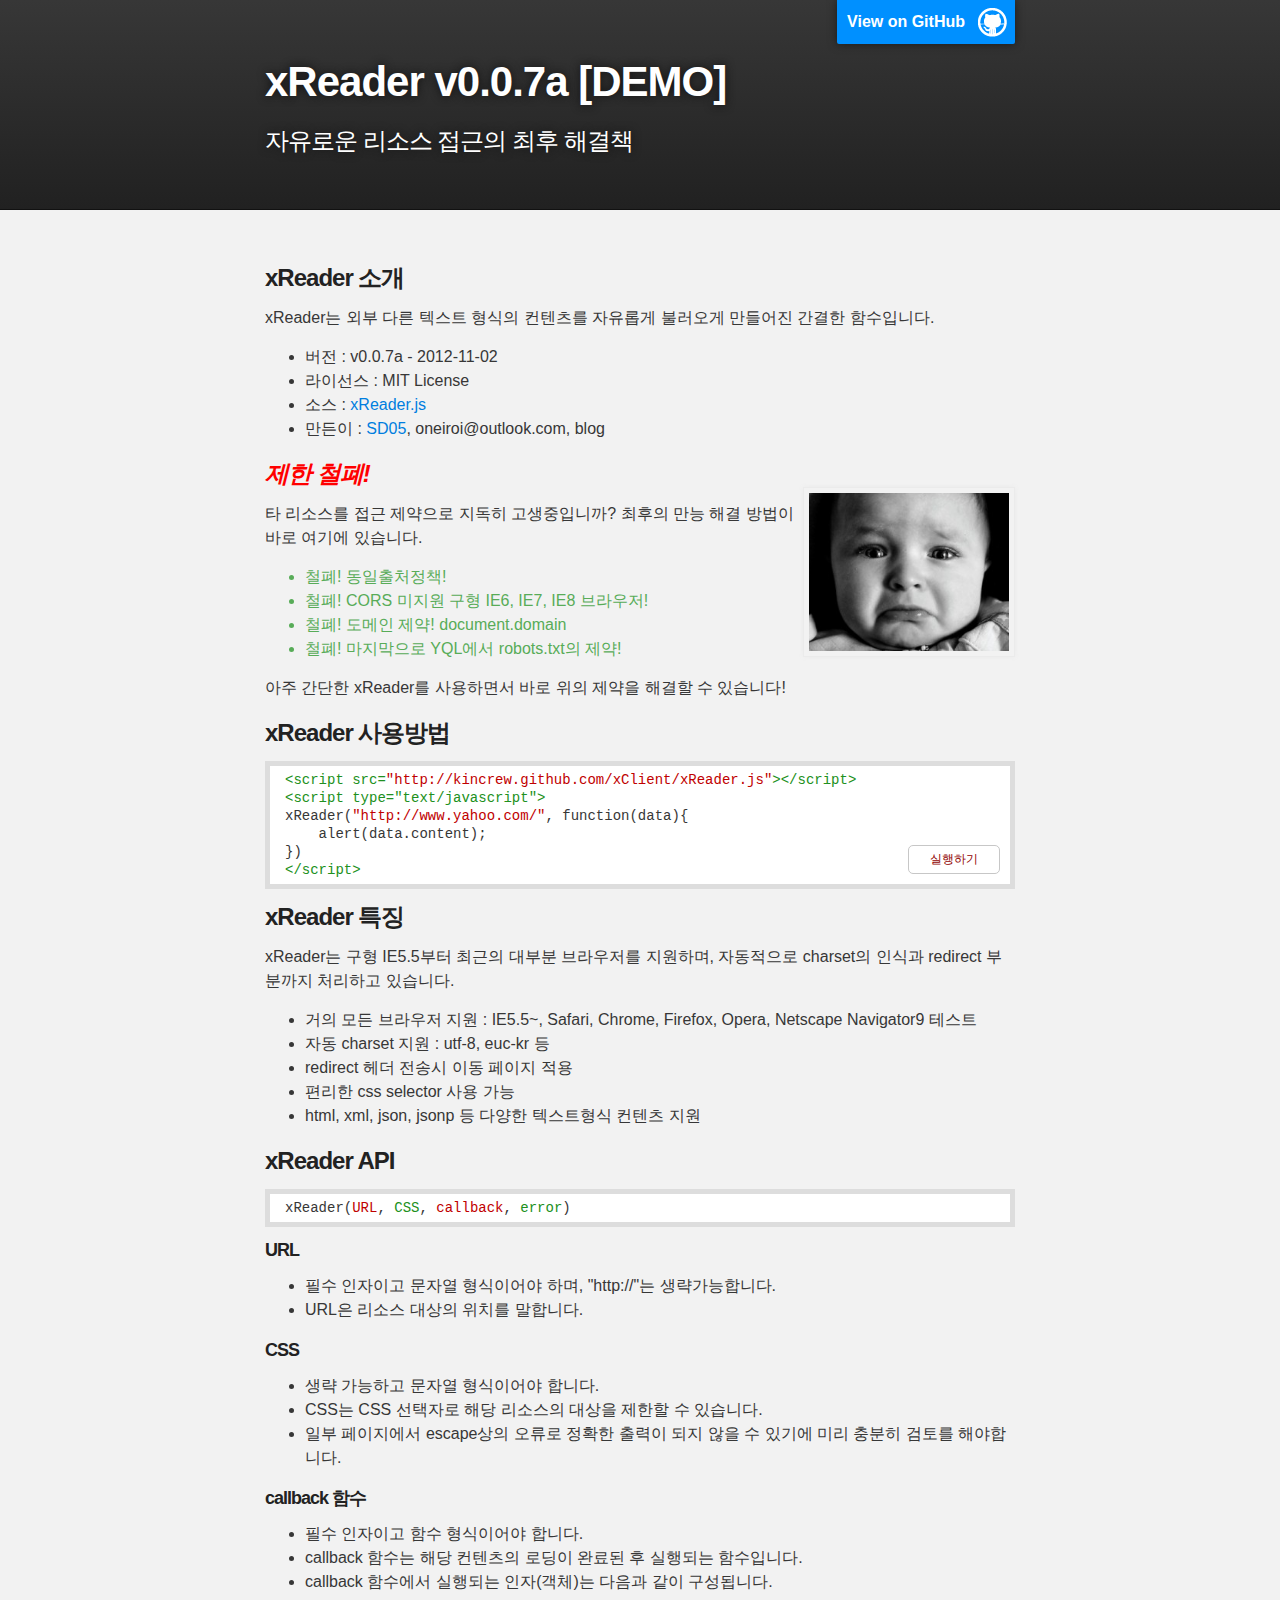
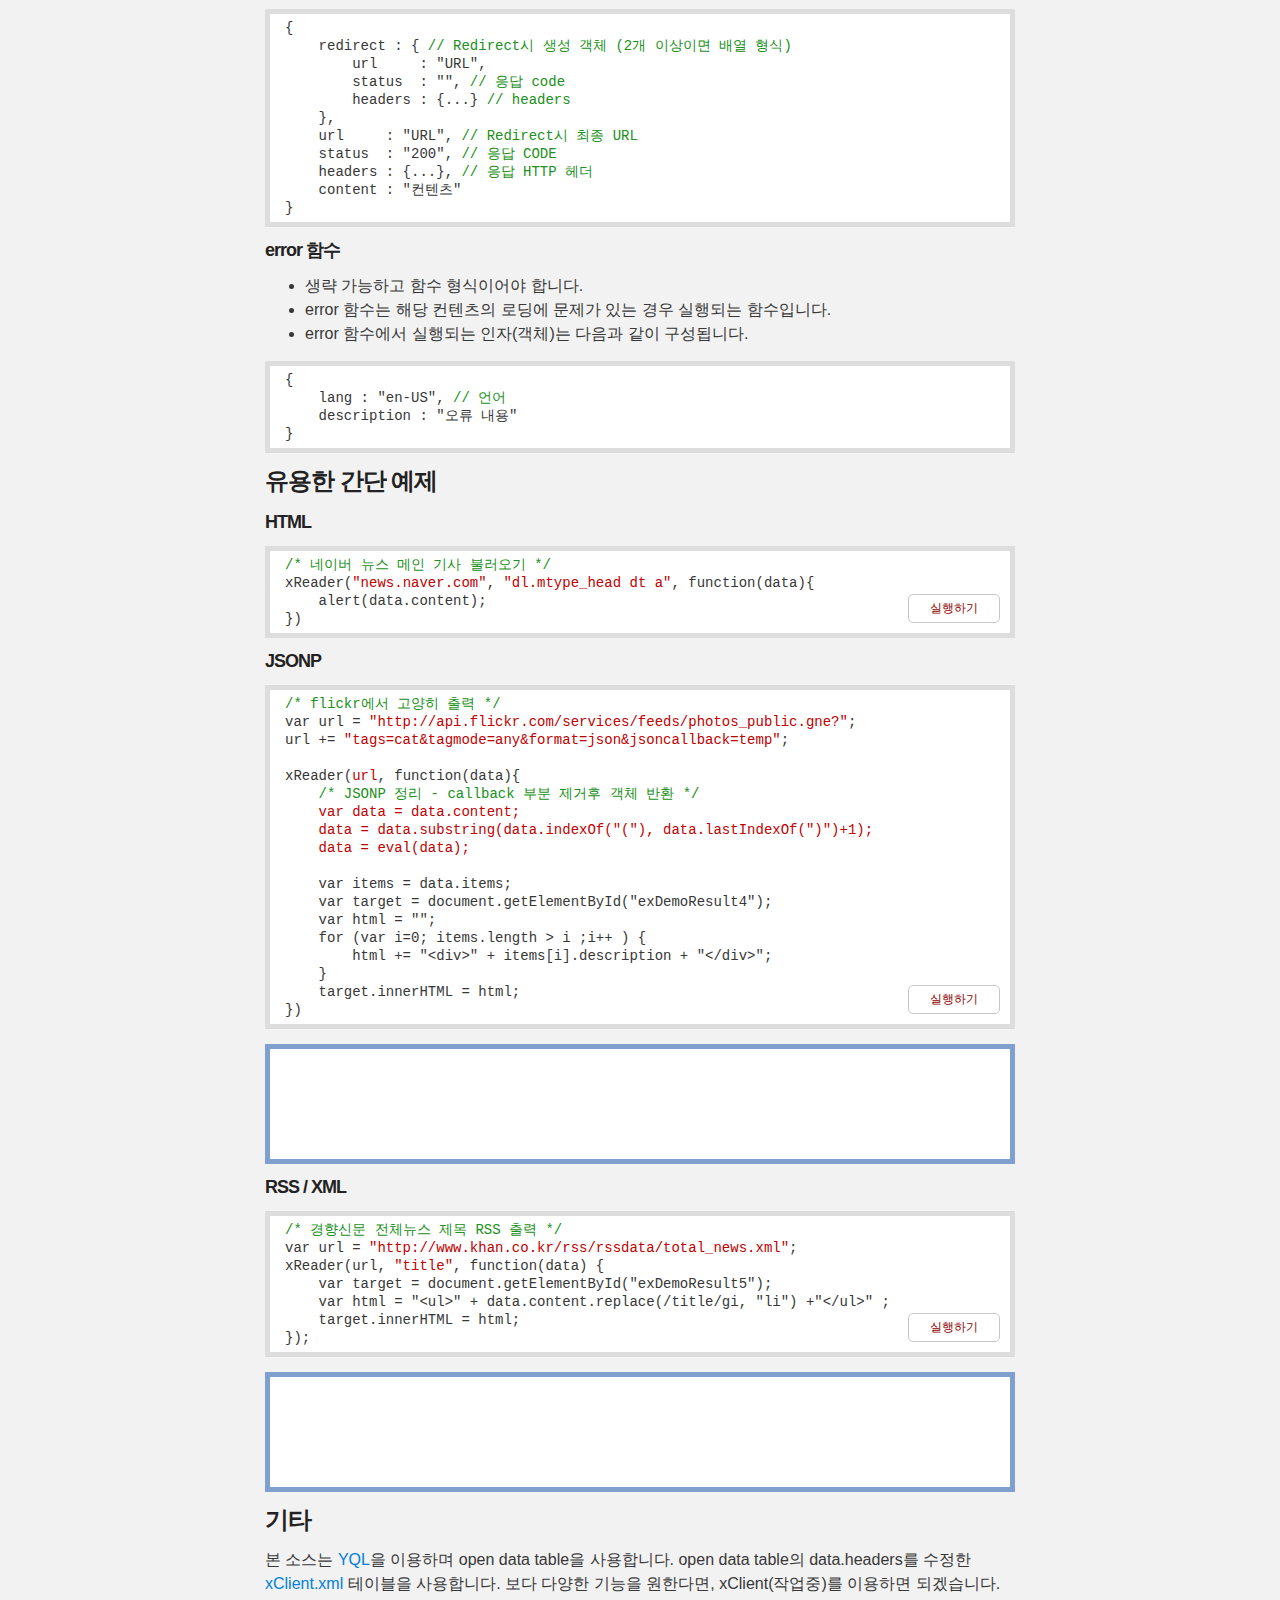
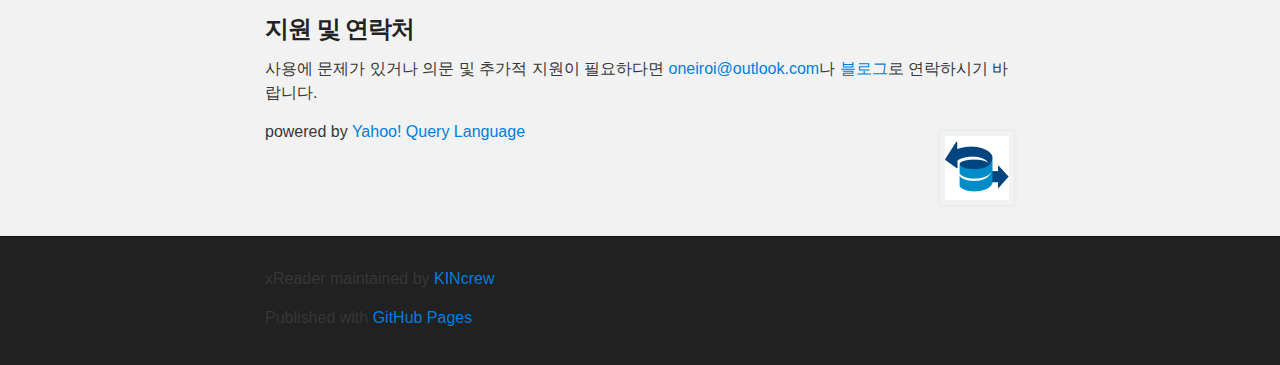
==== xReader.kor.html @ d6ec9f73 "xReader fix!" ====
<!DOCTYPE html>
<html>

  <head>
    <meta charset='utf-8' />
    <meta http-equiv="X-UA-Compatible" content="chrome=1" />
    <meta name="description" content="xReader KOREAN : javascript client engine with YQL" />
    <link rel="stylesheet" type="text/css" media="screen" href="stylesheets/style.ko.xreader.css">
	<script src="http://ajax.aspnetcdn.com/ajax/jQuery/jquery-1.8.2.min.js" type="text/javascript"></script>
	<script src="xReader.js" type="text/javascript"></script>
	<script src="javascripts/xReader.demo.js" type="text/javascript"></script>
    <title>Xclient</title>
  </head>

  <body>

    <!-- HEADER -->
    <div id="header_wrap" class="outer">
        <div class="inner">
          <a id="forkme_banner" href="https://github.com/kincrew/xClient">View on GitHub</a>

          <h1 id="project_title">xReader v0.0.7a [DEMO]</h1>
          <h2 id="project_tagline">자유로운 리소스 접근의 최후 해결책</h2>
        </div>
    </div>

    <!-- MAIN CONTENT -->
    <div id="main_content_wrap" class="outer">
      <div id="main_content" class="inner">
		<h3>xReader 소개</h3>
		<p>xReader는 외부 다른 텍스트 형식의 컨텐츠를 자유롭게 불러오게 만들어진 간결한 함수입니다. </p>
		<ul>
			<li>버전 : v0.0.7a - 2012-11-02</li>
			<li>라이선스 : MIT License</li>
			<li>소스 : <a href="xReader.js" target="_blank">xReader.js</a></li>
			<li>만든이 : <a href="bootleg.egloos.com" target="_blank">SD05</a>, oneiroi@outlook.com, blog</li>
		</ul>
		<h3 style="font-style:italic;color:#FF0000">제한 철폐!</h3>
		<p><img src="images/baby.jpg" style="float:right;width:200px;margin-top:-15px;"/>
			타 리소스를 접근 제약으로 지독히 고생중입니까? 최후의 만능 해결 방법이 바로 여기에 있습니다.
		</p>
		<ul class="strike">
			<li>철폐! 동일출처정책!</li>
			<li>철폐! CORS 미지원 구형 IE6, IE7, IE8 브라우저!</li>
			<li>철폐! 도메인 제약! document.domain</li>
			<li>철폐! 마지막으로 YQL에서 robots.txt의 제약!</li>
		</ul>
		<p> 아주 간단한 xReader를 사용하면서 바로 위의 제약을 해결할 수 있습니다!</p>

		<h3>xReader 사용방법</h3>

		<div class="exCode">
			<span class="gr">&lt;script src=<span class="rd">"http://kincrew.github.com/xClient/xReader.js"</span>>&lt;/script></span> <br/>
			<span class="gr">&lt;script type="text/javascript"></span> <br/>
			xReader(<span class="rd">"http://www.yahoo.com/"</span>, function(data){ <br/>
			&nbsp; &nbsp; alert(data.content); <br/>
			})<br/>
			<div id="exDemo1" class="exButton">실행하기</div>
			<span class="gr">&lt;/script></span>
		</div>

		<h3>xReader 특징</h3>
		<p>xReader는 구형 IE5.5부터 최근의 대부분 브라우저를 지원하며, 자동적으로 charset의 인식과 redirect 부분까지 처리하고 있습니다.</p>
		<ul>
			<li>거의 모든 브라우저 지원 : IE5.5~, Safari, Chrome, Firefox, Opera, Netscape Navigator9 테스트</li>
			<li>자동 charset 지원 : utf-8, euc-kr 등</li>
			<li>redirect 헤더 전송시 이동 페이지 적용</li>
			<li>편리한 css selector 사용 가능 </li>
			<li>html, xml, json, jsonp 등 다양한 텍스트형식 컨텐츠 지원</li>
		</ul>

		<h3>xReader API</h3>

		<div class="exCode">
			xReader(<span class="rd">URL</span>, <span class="gr">CSS</span>, <span class="rd">callback</span>, <span class="gr">error</span>)<br/>
		</div>
		<h5> URL </h5>
		<ul>
			<li>필수 인자이고 문자열 형식이어야 하며, "http://"는 생략가능합니다. </li>
			<li>URL은 리소스 대상의 위치를 말합니다. </li>
		</ul>
		<h5> CSS </h5>
		<ul>
			<li>생략 가능하고 문자열 형식이어야 합니다.</li>
			<li>CSS는 CSS 선택자로 해당 리소스의 대상을 제한할 수 있습니다.</li>
			<li>일부 페이지에서 escape상의 오류로 정확한 출력이 되지 않을 수 있기에 미리 충분히 검토를 해야합니다. </li>
		</ul>
		<h5> callback 함수</h5>
		<ul>
			<li>필수 인자이고 함수 형식이어야 합니다. </li>
			<li>callback 함수는 해당 컨텐츠의 로딩이 완료된 후 실행되는 함수입니다.</li>
			<li>callback 함수에서 실행되는 인자(객체)는 다음과 같이 구성됩니다.</li>
		</ul>			
		<div style="margin-top:8px;padding:5px 15px;background:#fff;border:5px solid #ddd; font: 14px/18px 'courier new', monospace">
			{<br/>
			&nbsp; &nbsp; redirect : {	<span class="gr">// Redirect시 생성 객체 (2개 이상이면 배열 형식)</span><br/>
			&nbsp; &nbsp; &nbsp; &nbsp; url &nbsp;  &nbsp; : "URL", <br/>
			&nbsp; &nbsp; &nbsp; &nbsp; status &nbsp;: "", <span class="gr">// 응답 code</span><br/>
			&nbsp; &nbsp; &nbsp; &nbsp; headers : {...} <span class="gr">// headers</span><br/>
			&nbsp; &nbsp; },<br/>
			&nbsp; &nbsp; url &nbsp;  &nbsp; : "URL", <span class="gr">// Redirect시 최종 URL</span> <br/>
			&nbsp; &nbsp; status &nbsp;: "200", <span class="gr">// 응답 CODE</span> <br/>
			&nbsp; &nbsp; headers : {...}, <span class="gr">// 응답 HTTP 헤더</span><br/>
			&nbsp; &nbsp; content : "컨텐츠" <br/>
			}<br/>
		</div>
		<h5> error 함수</h5>
		<ul>
			<li>생략 가능하고 함수 형식이어야 합니다. </li>
			<li>error 함수는 해당 컨텐츠의 로딩에 문제가 있는 경우 실행되는 함수입니다.</li>
			<li>error 함수에서 실행되는 인자(객체)는 다음과 같이 구성됩니다.</li>
		</ul>			
		<div style="margin-top:8px;padding:5px 15px;background:#fff;border:5px solid #ddd; font: 14px/18px 'courier new', monospace">
			{<br/>
			&nbsp; &nbsp; lang : "en-US", <span class="gr">// 언어</span> <br/>
			&nbsp; &nbsp; description : "오류 내용" <br/>
			}<br/>
		</div>

		<h3>유용한 간단 예제</h3>

		<h5>HTML</h5>
		<div class="exCode">
			<span class="gr">/* 네이버 뉴스 메인 기사 불러오기 */</span><br/>
			xReader(<span class="rd">"news.naver.com"</span>, <span class="rd">"dl.mtype_head dt a"</span>, function(data){ <br/>
			&nbsp; &nbsp; alert(data.content); <br/>
			})
			<div id="exDemo2" class="exButton">실행하기</div>
		</div>
		<!--
		<h5>JSON</h5>
		<div class="exCode">
			xReader(<span class="rd">"kincrew.github.com/xClient/scripts/jsonTest.json"</span>, function(data){ <br/>
			&nbsp; &nbsp; alert(data.content); <br/>
			})
			<div id="exDemo3" class="exButton">실행하기</div>
		</div>
		-->
		<h5>JSONP</h5>
		<div class="exCode">
			<span class="gr">/* flickr에서 고양히 출력 */</span><br/>
			var url = <span class="rd">"http://api.flickr.com/services/feeds/photos_public.gne?"</span>; <br/>
			url += <span class="rd">"tags=cat&tagmode=any&format=json&jsoncallback=temp"</span>; <br/><br/>
			xReader(<span class="rd">url</span>, function(data){ <br/>
			&nbsp; &nbsp; <span class="gr">/* JSONP 정리 - callback 부분 제거후 객체 반환 */</span><br/>
			&nbsp; &nbsp; <span class="rd">var data = data.content;<br/>
			&nbsp; &nbsp; data = data.substring(data.indexOf("("), data.lastIndexOf(")")+1); <br/>
			&nbsp; &nbsp; data = eval(data); </span><br/><br/>
			&nbsp; &nbsp; var items = data.items; <br/>
			&nbsp; &nbsp; var target = document.getElementById("exDemoResult4"); <br/>
			&nbsp; &nbsp; var html = ""; <br/>
			&nbsp; &nbsp; for (var i=0; items.length > i ;i++ ) { <br/>
			&nbsp; &nbsp; &nbsp; &nbsp; html += "&lt;div>" + items[i].description + "&lt;/div>"; <br/>
			&nbsp; &nbsp; } <br/>
			&nbsp; &nbsp; target.innerHTML = html; <br/>
			})
			<div id="exDemo4" class="exButton">실행하기</div>
		</div>
		<div id="exDemoResult4" class="exDemoResult"> 
		</div>
		<h5>RSS / XML</h5>
		<div class="exCode">
			<span class="gr">/* 경향신문 전체뉴스 제목 RSS 출력 */</span><br/>
			var url = <span class="rd">"http://www.khan.co.kr/rss/rssdata/total_news.xml"</span>;<br/> 
			xReader(url, <span class="rd">"title"</span>, function(data) {<br/>
			&nbsp; &nbsp; var target = document.getElementById("exDemoResult5");<br/>
			&nbsp; &nbsp; var html = "&lt;ul>" + data.content.replace(/title/gi, "li") +"&lt;/ul>" ;<br/>
			&nbsp; &nbsp; target.innerHTML = html;<br/>
			});
			<div id="exDemo5" class="exButton">실행하기</div>
		</div>
		<div id="exDemoResult5" class="exDemoResult"> 
		</div>

		
		<h3>기타</h3>
		<p>본 소스는 <a href="http://developer.yahoo.com/yql/" target="_blank">YQL</a>을 이용하며 open data table을 사용합니다. open data table의 data.headers를 수정한 <a href="xClient.xml" target="_blank">xClient.xml</a> 테이블을 사용합니다. 보다 다양한 기능을 원한다면, xClient(작업중)를 이용하면 되겠습니다.</p>


		<h3>지원 및 연락처</h3>

		<p>사용에 문제가 있거나 의문 및 추가적 지원이 필요하다면 <a href="mailto:oneiroi@outlook.com">oneiroi@outlook.com</a>나 <a href="bootleg.egloos.com" target="_blank">블로그</a>로 연락하시기 바랍니다.</p>


		<img src="images/yql.gif" style="float:right;width:64px;"/> powered by <a href="http://developer.yahoo.com/yql/" target="_blank">Yahoo! Query Language</a>
		<div class="clear"></div>

      </div>
    </div>

    <!-- FOOTER  -->
    <div id="footer_wrap" class="outer">
      <div class="inner">
        <p class="copyright">xReader maintained by <a href="https://github.com/kincrew">KINcrew</a></p>
        <p>Published with <a href="http://pages.github.com">GitHub Pages</a></p>
      </div>
    </div>

    

  </body>
</html>
---- stylesheets/style.ko.xreader.css ----
/*******************************************************************************
Slate Theme for Github Pages
by Jason Costello, @jsncostello
*******************************************************************************/

@import url(pygment_trac.css);

/*******************************************************************************
MeyerWeb Reset
*******************************************************************************/

html, body, div, span, applet, object, iframe,
h1, h2, h3, h4, h5, h6, p, blockquote, pre,
a, abbr, acronym, address, big, cite, code,
del, dfn, em, img, ins, kbd, q, s, samp,
small, strike, strong, sub, sup, tt, var,
b, u, i, center,
dl, dt, dd, ol, ul, li,
fieldset, form, label, legend,
table, caption, tbody, tfoot, thead, tr, th, td,
article, aside, canvas, details, embed,
figure, figcaption, footer, header, hgroup,
menu, nav, output, ruby, section, summary,
time, mark, audio, video {
  margin: 0;
  padding: 0;
  border: 0;
  font: inherit;
  vertical-align: baseline;
}

/* HTML5 display-role reset for older browsers */
article, aside, details, figcaption, figure,
footer, header, hgroup, menu, nav, section {
  display: block;
}

blockquote, q {
}

table {
  border-collapse: collapse;
  border-spacing: 0;
}

a:focus {
  outline: none;
}

/*******************************************************************************
Theme Styles
*******************************************************************************/

body {
  box-sizing: border-box;
  color:#373737;
  background: #212121;
  font-size: 16px;
  font-family: 'Myriad Pro', Calibri, Helvetica, Arial, sans-serif;
  line-height: 1.5;
  -webkit-font-smoothing: antialiased;
}

h1, h2, h3, h4, h5, h6 {
  margin: 10px 0;
  font-weight: 700;
  color:#222222;
  font-family: 'Lucida Grande', 'Calibri', Helvetica, Arial, sans-serif;
  letter-spacing: -1px;
}

h1 {
  font-size: 36px;
  font-weight: 700;
}

h2 {
  padding-bottom: 10px;
  font-size: 32px;
  background: url('../images/bg_hr.png') repeat-x bottom;
}

h3 {
  font-size: 24px;
}

h4 {
  font-size: 21px;
}

h5 {
  font-size: 18px;
}

h6 {
  font-size: 16px;
}

p {
  margin: 10px 0 15px 0;
}

footer p {
  color: #f2f2f2;
}

a {
  text-decoration: none;
  color: #007edf;
  text-shadow: none;

  transition: color 0.5s ease;
  transition: text-shadow 0.5s ease;
  -webkit-transition: color 0.5s ease;
  -webkit-transition: text-shadow 0.5s ease;
  -moz-transition: color 0.5s ease;
  -moz-transition: text-shadow 0.5s ease;
  -o-transition: color 0.5s ease;
  -o-transition: text-shadow 0.5s ease;
  -ms-transition: color 0.5s ease;
  -ms-transition: text-shadow 0.5s ease;
}

#main_content a:hover {
  color: #0069ba;
  text-shadow: #0090ff 0px 0px 2px;
}

footer a:hover {
  color: #43adff;
  text-shadow: #0090ff 0px 0px 2px;
}

em {
  font-style: italic;
}

strong {
  font-weight: bold;
}

img {
  padding: 5px;
  margin: 10px 0 10px 0;
  border: 1px solid #ebebeb;

  box-shadow: 0 0 5px #ebebeb;
  -webkit-box-shadow: 0 0 5px #ebebeb;
  -moz-box-shadow: 0 0 5px #ebebeb;
  -o-box-shadow: 0 0 5px #ebebeb;
  -ms-box-shadow: 0 0 5px #ebebeb;
}

ul, ol, dl {
  margin-bottom: 15px
}

ul li {
  margin-left: 40px;
}

hr {
  height: 1px;
  margin-bottom: 5px;
  border: none;
  background: url('../images/bg_hr.png') repeat-x center;
}

table {
  border: 1px solid #373737;
  margin-bottom: 20px;
  text-align: left;
 }

th {
  font-family: 'Lucida Grande', 'Helvetica Neue', Helvetica, Arial, sans-serif;
  padding: 10px;
  background: #373737;
  color: #fff;
 }

td {
  padding: 10px;
  border: 1px solid #373737;
 }

form {
  background: #f2f2f2;
  padding: 20px;
}


/*******************************************************************************
Full-Width Styles
*******************************************************************************/

.outer {
  width: 100%;
}

.inner {
  position: relative;
  width: 750px;
  padding: 20px 10px;
  margin: 0 auto;
}

#forkme_banner {
  display: block;
  position: absolute;
  top:0;
  right: 10px;
  z-index: 10;
  padding: 10px 50px 10px 10px;
  color: #fff;
  background: url('../images/blacktocat.png') #0090ff no-repeat 95% 50%;
  font-weight: 700;
  box-shadow: 0 0 10px rgba(0,0,0,.5);
  border-bottom-left-radius: 2px;
  border-bottom-right-radius: 2px;
}

#header_wrap {
  background: #212121;
  background: -moz-linear-gradient(top, #373737, #212121);
  background: -webkit-linear-gradient(top, #373737, #212121);
  background: -ms-linear-gradient(top, #373737, #212121);
  background: -o-linear-gradient(top, #373737, #212121);
  background: linear-gradient(top, #373737, #212121);
}

#header_wrap .inner {
  padding: 50px 10px 30px 10px;
}

#project_title {
  margin: 0;
  color: #fff;
  font-size: 42px;
  font-weight: 700;
  text-shadow: #111 0px 0px 10px;
}

#project_tagline {
  color: #fff;
  font-size: 24px;
  font-weight: 300;
  background: none;
  text-shadow: #111 0px 0px 10px;
}

#downloads {
  position: absolute;
  width: 210px;
  z-index: 10;
  bottom: -40px;
  right: 0;
  height: 70px;
  background: url('../images/icon_download.png') no-repeat 0% 90%;
}

.zip_download_link {
  display: block;
  float: right;
  width: 90px;
  height:70px;
  text-indent: -5000px;
  overflow: hidden;
  background: url(../images/sprite_download.png) no-repeat bottom left;
}

.tar_download_link {
  display: block;
  float: right;
  width: 90px;
  height:70px;
  text-indent: -5000px;
  overflow: hidden;
  background: url(../images/sprite_download.png) no-repeat bottom right;
  margin-left: 10px;
}

.zip_download_link:hover {
  background: url(../images/sprite_download.png) no-repeat top left;
}

.tar_download_link:hover {
  background: url(../images/sprite_download.png) no-repeat top right;
}

#main_content_wrap {
  background: #f2f2f2;
  border-top: 1px solid #111;
  border-bottom: 1px solid #111;
}

#main_content {
  padding-top: 40px;
}

#footer_wrap {
  background: #212121;
  clear: both;
}


/*******************************************************************************
Code syntax
*******************************************************************************/

span.pp {
	color: #780078;
}
span.rd {
	color: #BF0000;
}
span.gr {
	color: #209020;
}

ul.strike li {
	color : #58AC58
}
button {
	background: #DF0000;
	color:#F7F7F7;
	border: 1px solid #A00000;
	border-radius: 5px;
}
button:hover {
	border-color: #D7D7D7;
	background: #fff;
	color:#900000;
}
button.excute {
	background: #DF0000;
	color:#F7F7F7;
	border-color:#A00000;
	padding:3px 8px;
}

div.exButton {
	position:absolute;
	right:10px;
	cursor: pointer;
	bottom:10px;
	border: 1px solid #c7c7c7;
	background: #fff;
	padding:5px;
	font:12px gulim;
	color:#900000;
	border-radius: 5px;	
	zoom:1;
	text-align: center;
	width: 80px;
}
div.exButton:hover {
	background:#f7f7f7;
}
div.exCode {
	position: relative;
	padding:5px 15px;
	background:#fff;
	border:5px solid #ddd; 
	font: 14px/18px 'courier new', monospace;
	zoom: 1;
}

div.exDemoResult {
	margin-top: 15px;
	padding:5px 15px;
	background:#fff;
	border:5px solid #7FA0CE; 
	height: 100px;
	overflow-y: scroll;
}
#exDemoResult4 div {
	float:left;
}
.clear {
	clear:both;
}
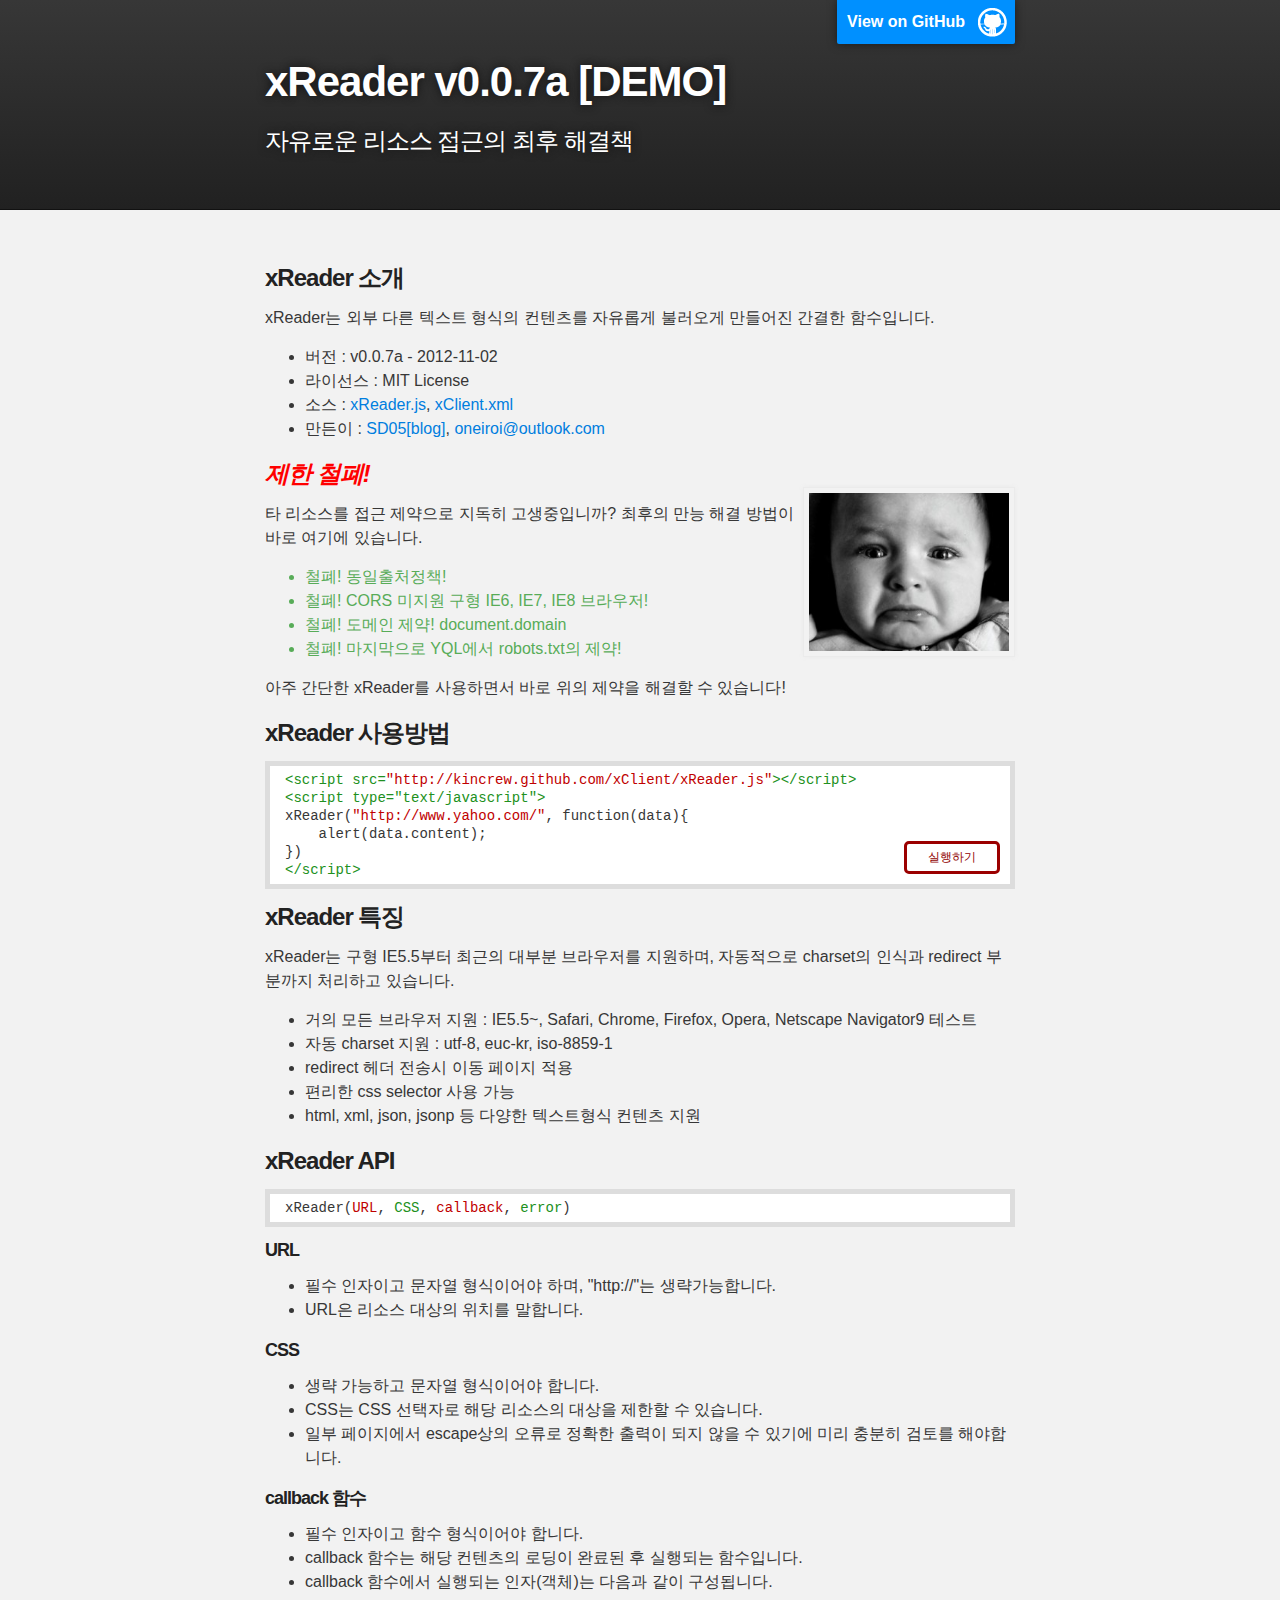
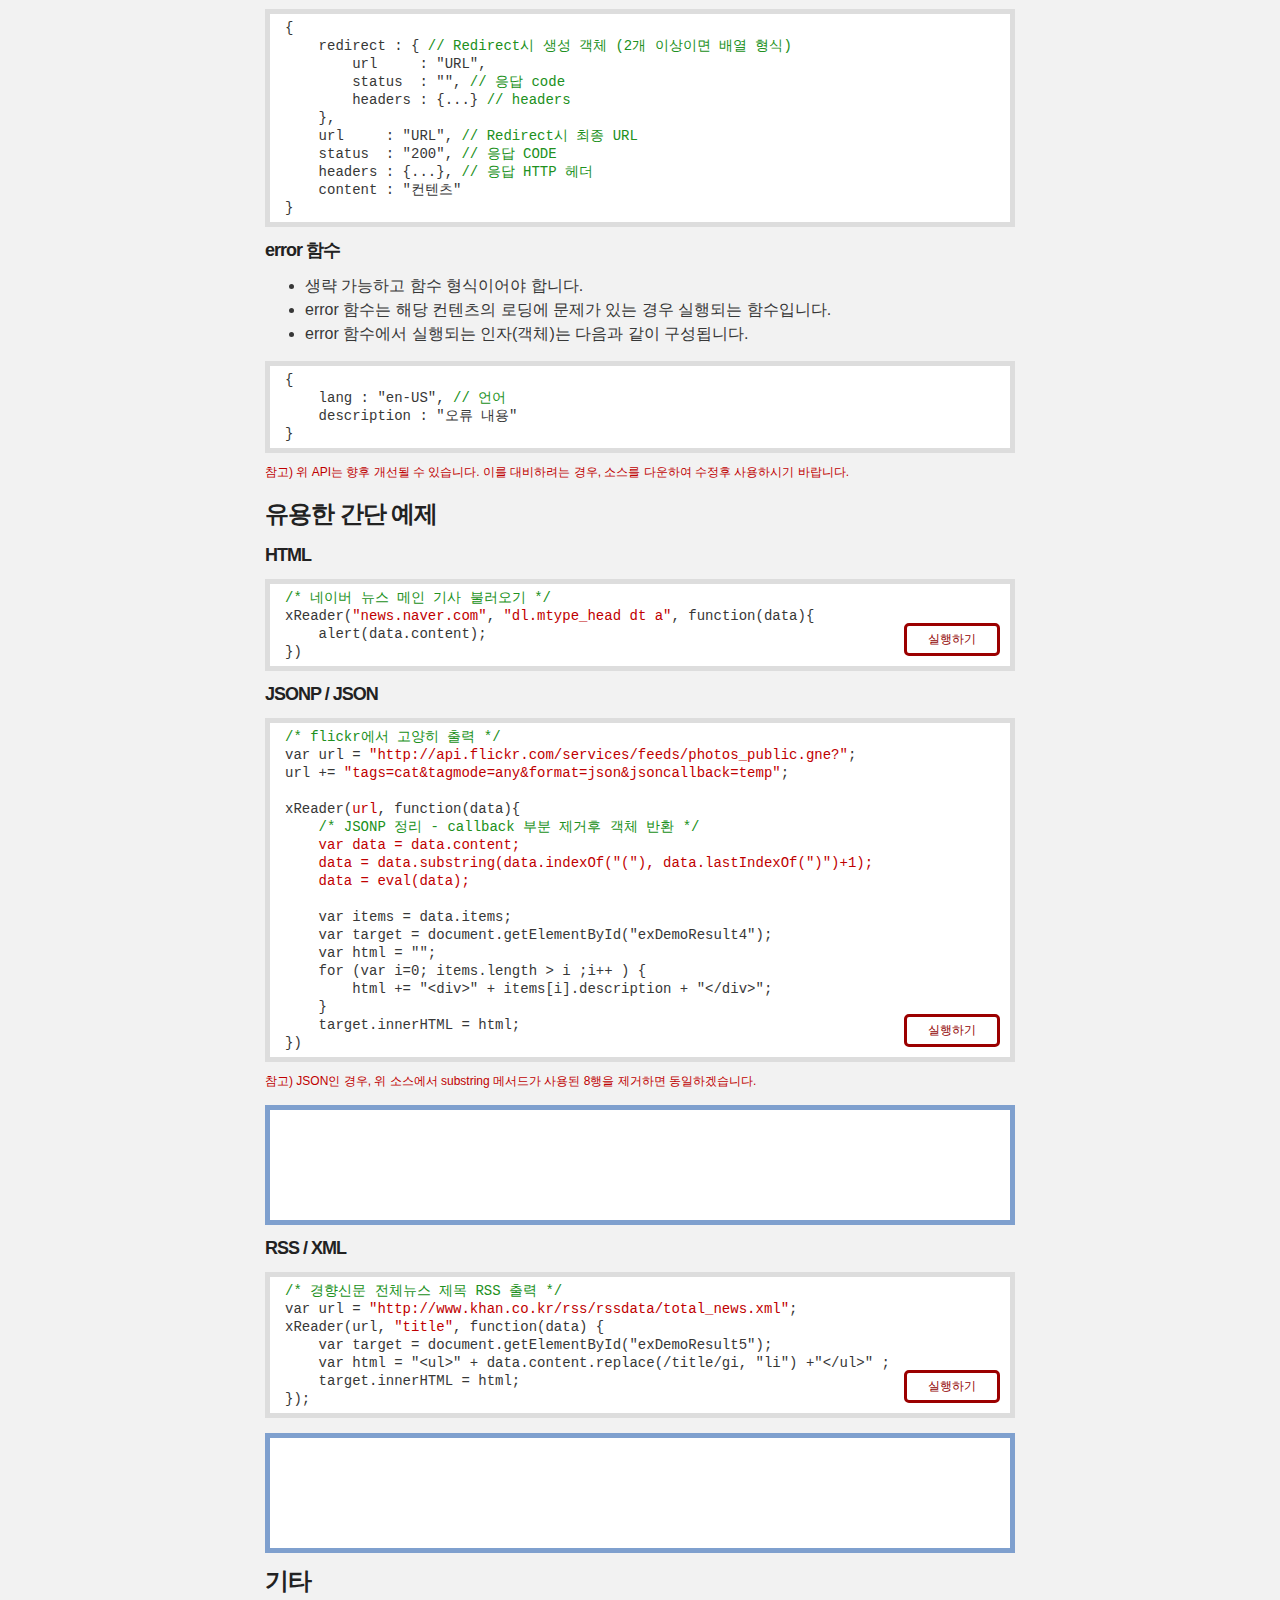
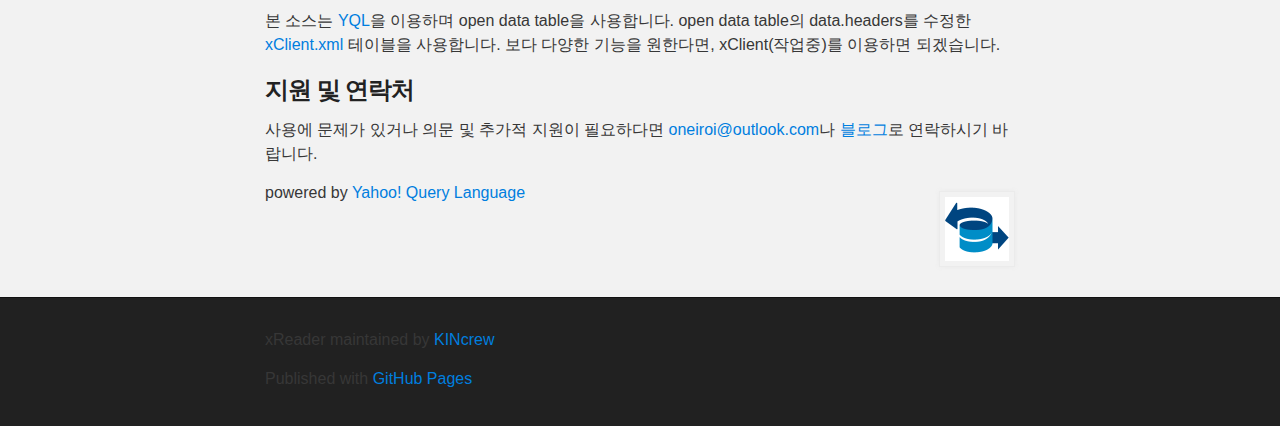
==== commit 02af22ae: "xReader document update" ====
--- a/xReader.kor.html
+++ b/xReader.kor.html
@@ -32,8 +32,8 @@
 		<ul>
 			<li>버전 : v0.0.7a - 2012-11-02</li>
 			<li>라이선스 : MIT License</li>
-			<li>소스 : <a href="xReader.js" target="_blank">xReader.js</a></li>
-			<li>만든이 : <a href="bootleg.egloos.com" target="_blank">SD05</a>, oneiroi@outlook.com, blog</li>
+			<li>소스 : <a href="xReader.js" target="_blank">xReader.js</a>, <a href="xClient.xml" target="_blank">xClient.xml</a></li>
+			<li>만든이 : <a href="http://bootleg.egloos.com/321865" target="_blank">SD05[blog]</a>, <a href="mailto:oneiroi@outlook.com" target="_blank">oneiroi@outlook.com</a></li>
 		</ul>
 		<h3 style="font-style:italic;color:#FF0000">제한 철폐!</h3>
 		<p><img src="images/baby.jpg" style="float:right;width:200px;margin-top:-15px;"/>
@@ -63,7 +63,7 @@
 		<p>xReader는 구형 IE5.5부터 최근의 대부분 브라우저를 지원하며, 자동적으로 charset의 인식과 redirect 부분까지 처리하고 있습니다.</p>
 		<ul>
 			<li>거의 모든 브라우저 지원 : IE5.5~, Safari, Chrome, Firefox, Opera, Netscape Navigator9 테스트</li>
-			<li>자동 charset 지원 : utf-8, euc-kr 등</li>
+			<li>자동 charset 지원 : utf-8, euc-kr, iso-8859-1 </li>
 			<li>redirect 헤더 전송시 이동 페이지 적용</li>
 			<li>편리한 css selector 사용 가능 </li>
 			<li>html, xml, json, jsonp 등 다양한 텍스트형식 컨텐츠 지원</li>
@@ -116,6 +116,7 @@
 			&nbsp; &nbsp; description : "오류 내용" <br/>
 			}<br/>
 		</div>
+		<p class="fs rd"> 참고) 위 API는 향후 개선될 수 있습니다. 이를 대비하려는 경우, 소스를 다운하여 수정후 사용하시기 바랍니다.</p>
 
 		<h3>유용한 간단 예제</h3>
 
@@ -136,7 +137,7 @@
 			<div id="exDemo3" class="exButton">실행하기</div>
 		</div>
 		-->
-		<h5>JSONP</h5>
+		<h5>JSONP / JSON</h5>
 		<div class="exCode">
 			<span class="gr">/* flickr에서 고양히 출력 */</span><br/>
 			var url = <span class="rd">"http://api.flickr.com/services/feeds/photos_public.gne?"</span>; <br/>
@@ -156,6 +157,7 @@
 			})
 			<div id="exDemo4" class="exButton">실행하기</div>
 		</div>
+		<p class="fs rd"> 참고) JSON인 경우, 위 소스에서 substring 메서드가 사용된 8행을 제거하면 동일하겠습니다. </p>
 		<div id="exDemoResult4" class="exDemoResult"> 
 		</div>
 		<h5>RSS / XML</h5>
@@ -179,7 +181,7 @@
 
 		<h3>지원 및 연락처</h3>
 
-		<p>사용에 문제가 있거나 의문 및 추가적 지원이 필요하다면 <a href="mailto:oneiroi@outlook.com">oneiroi@outlook.com</a>나 <a href="bootleg.egloos.com" target="_blank">블로그</a>로 연락하시기 바랍니다.</p>
+		<p>사용에 문제가 있거나 의문 및 추가적 지원이 필요하다면 <a href="mailto:oneiroi@outlook.com">oneiroi@outlook.com</a>나 <a href="http://bootleg.egloos.com/321865" target="_blank">블로그</a>로 연락하시기 바랍니다.</p>
 
 
 		<img src="images/yql.gif" style="float:right;width:64px;"/> powered by <a href="http://developer.yahoo.com/yql/" target="_blank">Yahoo! Query Language</a>
--- a/stylesheets/style.ko.xreader.css
+++ b/stylesheets/style.ko.xreader.css
@@ -308,13 +308,13 @@
 Code syntax
 *******************************************************************************/
 
-span.pp {
+.pp {
 	color: #780078;
 }
-span.rd {
+.rd {
 	color: #BF0000;
 }
-span.gr {
+.gr {
 	color: #209020;
 }
 
@@ -344,7 +344,7 @@
 	right:10px;
 	cursor: pointer;
 	bottom:10px;
-	border: 1px solid #c7c7c7;
+	border: 3px solid #9B0000;
 	background: #fff;
 	padding:5px;
 	font:12px gulim;
@@ -357,6 +357,12 @@
 div.exButton:hover {
 	background:#f7f7f7;
 }
+div.exButton.load {
+	background:#BF0000;
+	color:#f7f7f7;
+	border-color:#9B0000;
+	text-shadow:1px 1px #570000;
+}
 div.exCode {
 	position: relative;
 	padding:5px 15px;
@@ -379,4 +385,7 @@
 }
 .clear {
 	clear:both;
+}
+.fs {
+	font-size:12px;
 }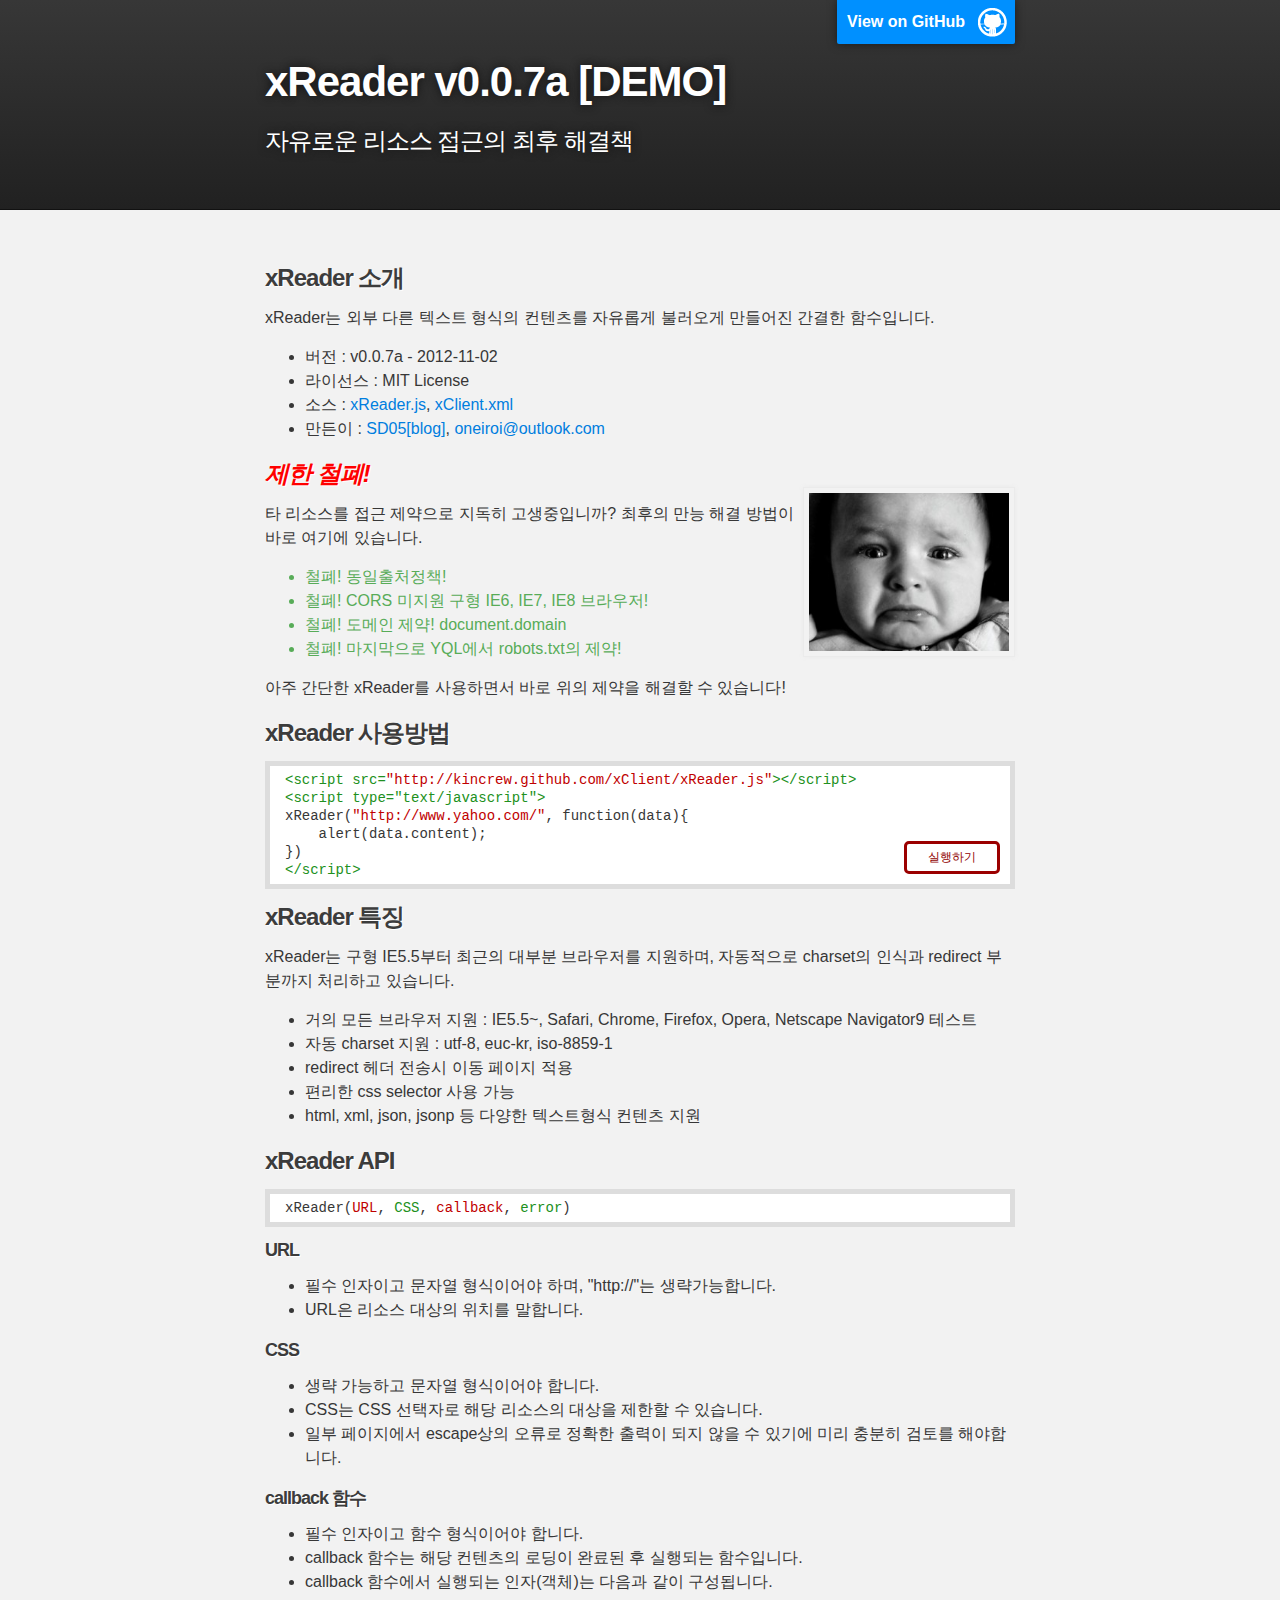
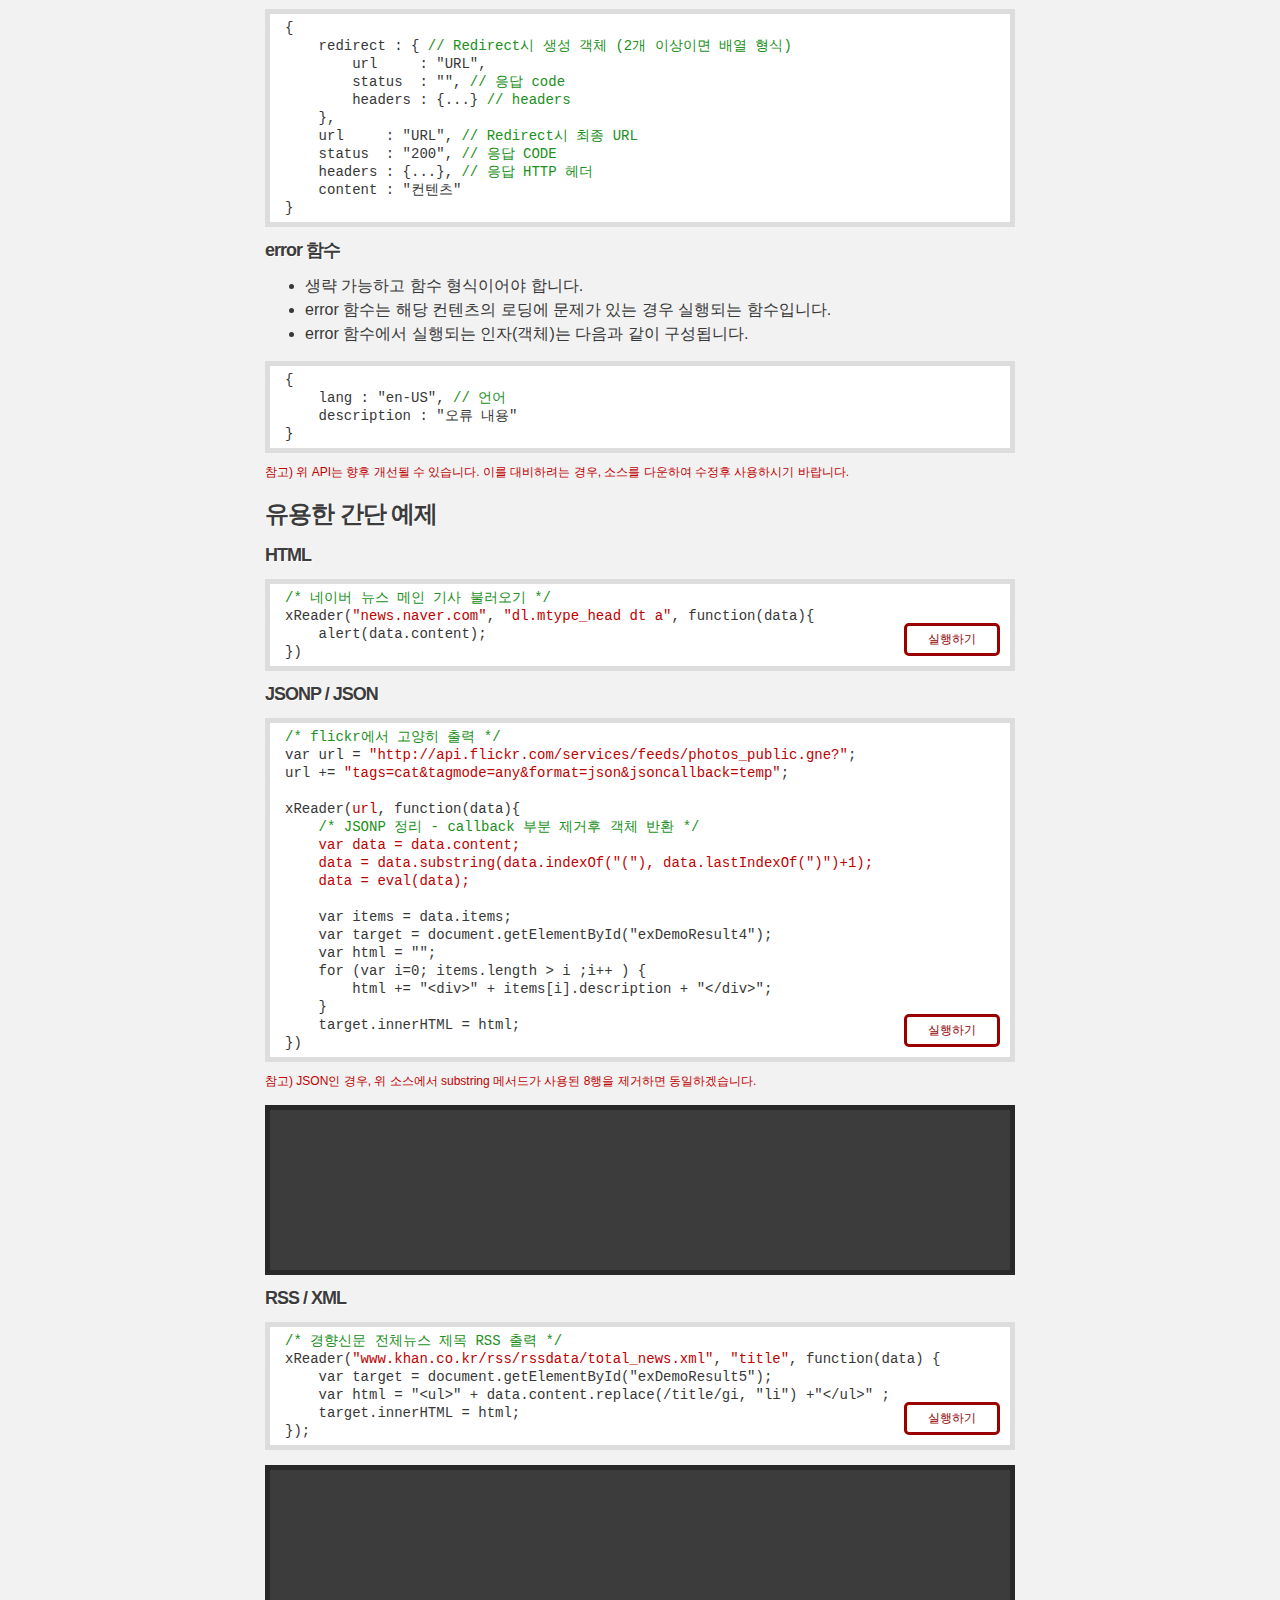
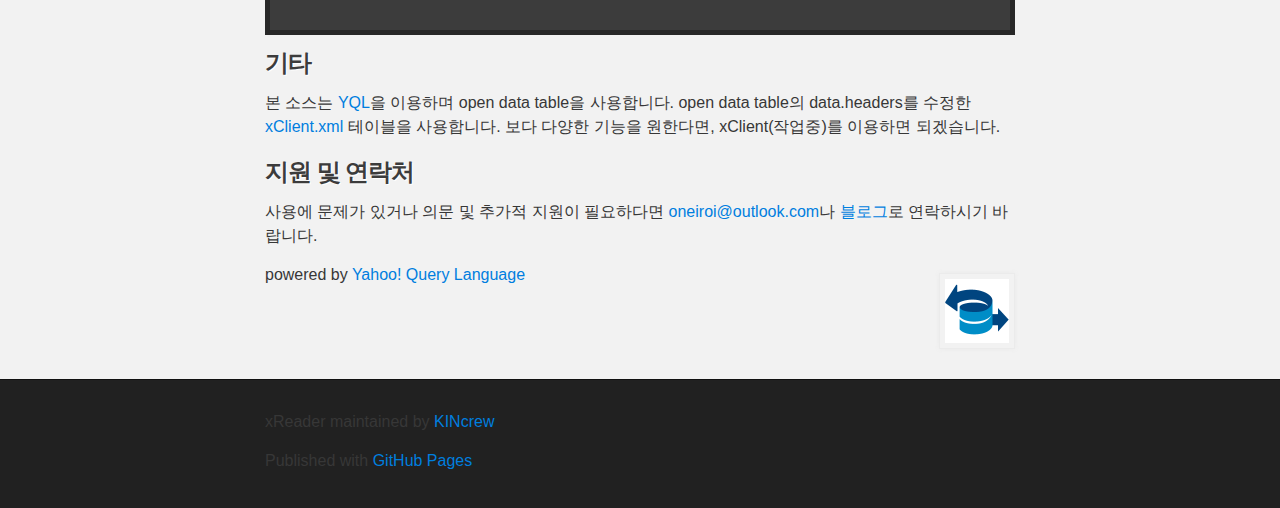
==== commit 7688150f: "xReader style updated!" ====
--- a/xReader.kor.html
+++ b/xReader.kor.html
@@ -35,7 +35,7 @@
 			<li>소스 : <a href="xReader.js" target="_blank">xReader.js</a>, <a href="xClient.xml" target="_blank">xClient.xml</a></li>
 			<li>만든이 : <a href="http://bootleg.egloos.com/321865" target="_blank">SD05[blog]</a>, <a href="mailto:oneiroi@outlook.com" target="_blank">oneiroi@outlook.com</a></li>
 		</ul>
-		<h3 style="font-style:italic;color:#FF0000">제한 철폐!</h3>
+		<h3 style="font-style:italic;color:#FF0000;">제한 철폐!</h3>
 		<p><img src="images/baby.jpg" style="float:right;width:200px;margin-top:-15px;"/>
 			타 리소스를 접근 제약으로 지독히 고생중입니까? 최후의 만능 해결 방법이 바로 여기에 있습니다.
 		</p>
@@ -163,8 +163,7 @@
 		<h5>RSS / XML</h5>
 		<div class="exCode">
 			<span class="gr">/* 경향신문 전체뉴스 제목 RSS 출력 */</span><br/>
-			var url = <span class="rd">"http://www.khan.co.kr/rss/rssdata/total_news.xml"</span>;<br/> 
-			xReader(url, <span class="rd">"title"</span>, function(data) {<br/>
+			xReader(<span class="rd">"www.khan.co.kr/rss/rssdata/total_news.xml"</span>, <span class="rd">"title"</span>, function(data) {<br/>
 			&nbsp; &nbsp; var target = document.getElementById("exDemoResult5");<br/>
 			&nbsp; &nbsp; var html = "&lt;ul>" + data.content.replace(/title/gi, "li") +"&lt;/ul>" ;<br/>
 			&nbsp; &nbsp; target.innerHTML = html;<br/>
--- a/stylesheets/style.ko.xreader.css
+++ b/stylesheets/style.ko.xreader.css
@@ -375,10 +375,15 @@
 div.exDemoResult {
 	margin-top: 15px;
 	padding:5px 15px;
-	background:#fff;
-	border:5px solid #7FA0CE; 
-	height: 100px;
+	background:#3C3C3C;
+	color: #F3F3F3;
+	border:5px solid #282828; 
+	height: 150px;
 	overflow-y: scroll;
+	text-shadow:1px 1px #282828;
+}
+div.exDemoResult img {
+	border:0; padding:0;
 }
 #exDemoResult4 div {
 	float:left;
@@ -388,4 +393,8 @@
 }
 .fs {
 	font-size:12px;
+}
+h3, h5 {
+	color:#3C3C3C;
+	text-shadow: 1px 1px #FFFFFF;
 }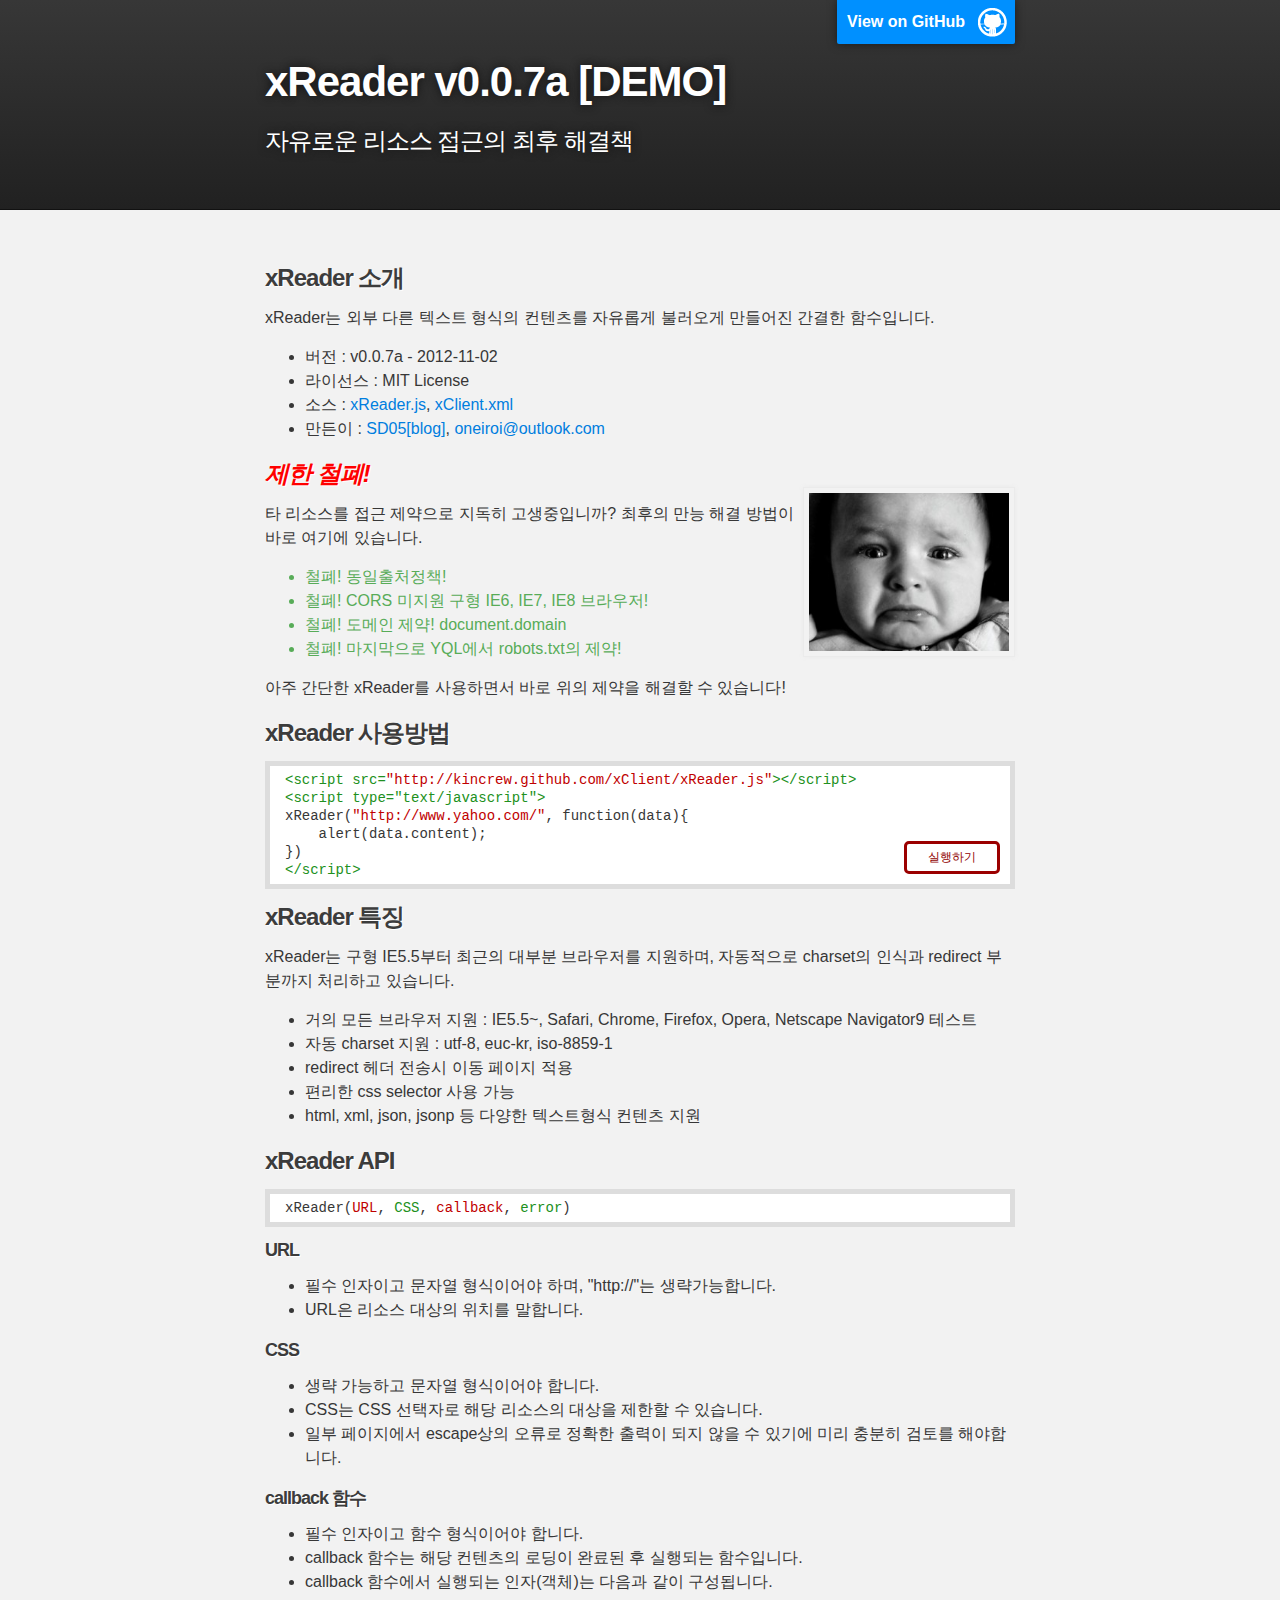
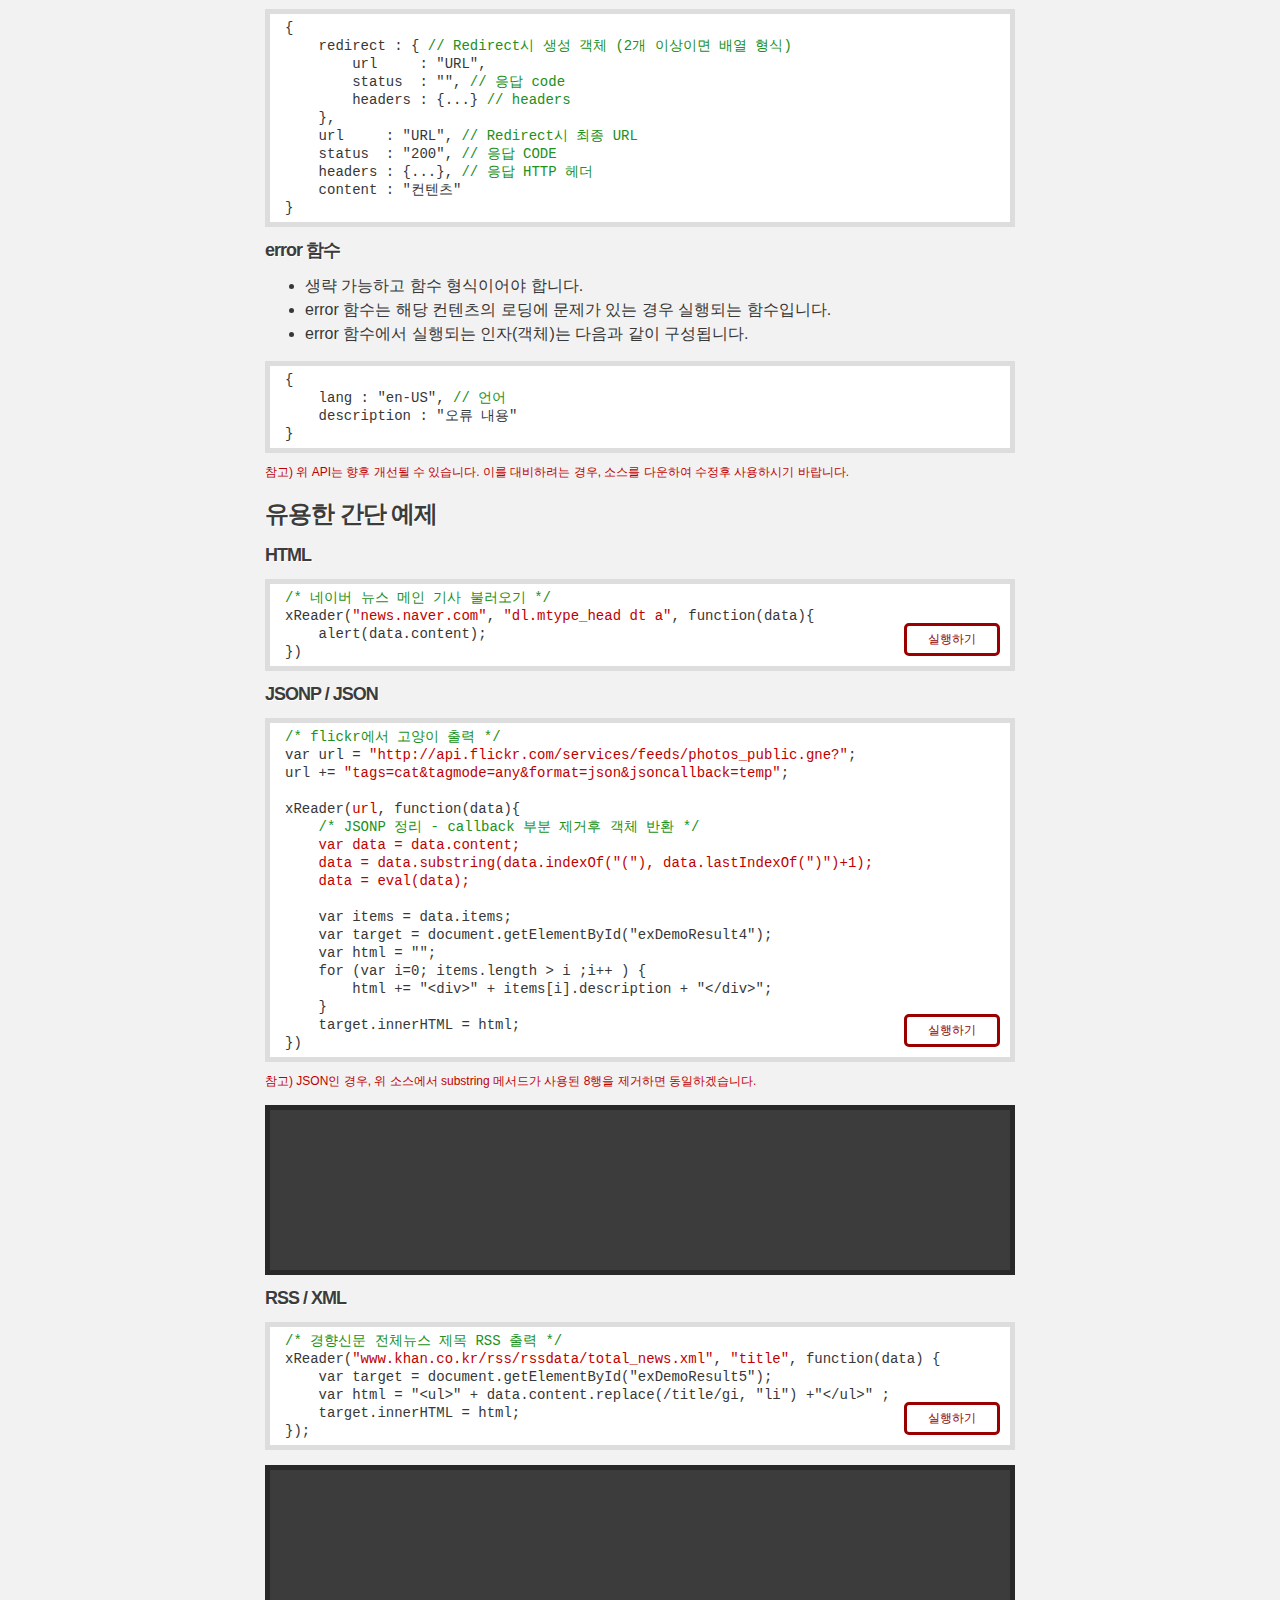
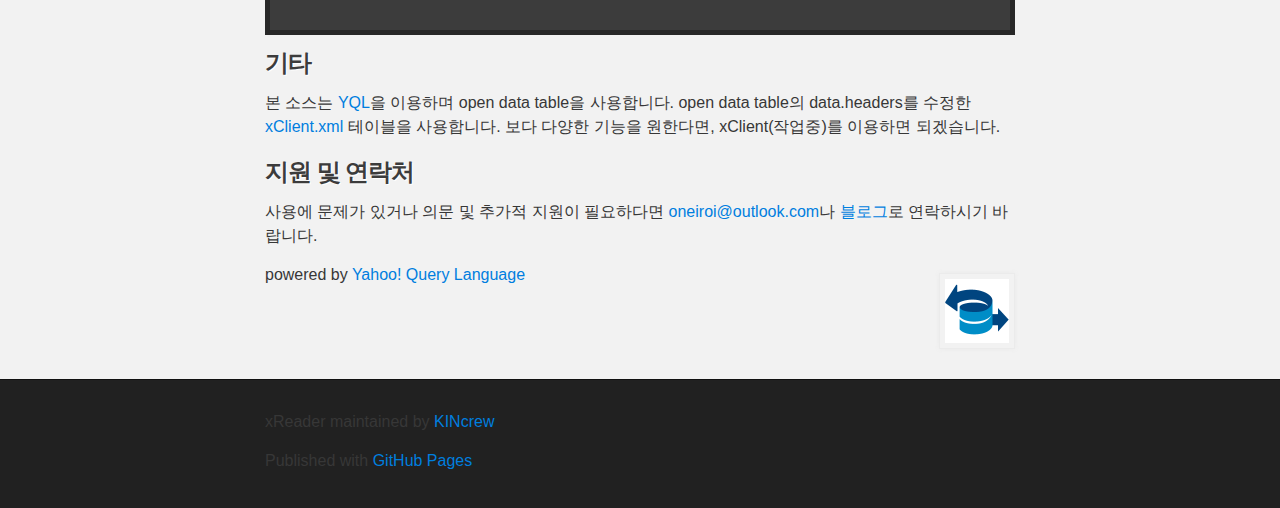
==== commit bc20d3f5: "xReader Demo Updated" ====
--- a/xReader.kor.html
+++ b/xReader.kor.html
@@ -9,7 +9,7 @@
 	<script src="http://ajax.aspnetcdn.com/ajax/jQuery/jquery-1.8.2.min.js" type="text/javascript"></script>
 	<script src="xReader.js" type="text/javascript"></script>
 	<script src="javascripts/xReader.demo.js" type="text/javascript"></script>
-    <title>Xclient</title>
+    <title>xReader [한국어 데모]</title>
   </head>
 
   <body>
@@ -139,7 +139,7 @@
 		-->
 		<h5>JSONP / JSON</h5>
 		<div class="exCode">
-			<span class="gr">/* flickr에서 고양히 출력 */</span><br/>
+			<span class="gr">/* flickr에서 고양이 출력 */</span><br/>
 			var url = <span class="rd">"http://api.flickr.com/services/feeds/photos_public.gne?"</span>; <br/>
 			url += <span class="rd">"tags=cat&tagmode=any&format=json&jsoncallback=temp"</span>; <br/><br/>
 			xReader(<span class="rd">url</span>, function(data){ <br/>
--- a/stylesheets/style.ko.xreader.css
+++ b/stylesheets/style.ko.xreader.css
@@ -386,7 +386,24 @@
 	border:0; padding:0;
 }
 #exDemoResult4 div {
-	float:left;
+	float  : left;
+	width  : 195px;
+	height : 400px;
+	margin  : 5px 10px;
+	padding : 5px;
+	border: 3px solid #343434;
+	text-align: center;
+	background: #2C2C2C;
+	font-size: 12px;
+	overflow-y: auto;
+	box-shadow: -1px -1px #454545, 0 0 5px #000;
+}
+#exDemoResult4 div.clear {
+	display:none;
+}
+#exDemoResult4 div img {
+	width: 180px;
+	border-radius: 10px;
 }
 .clear {
 	clear:both;
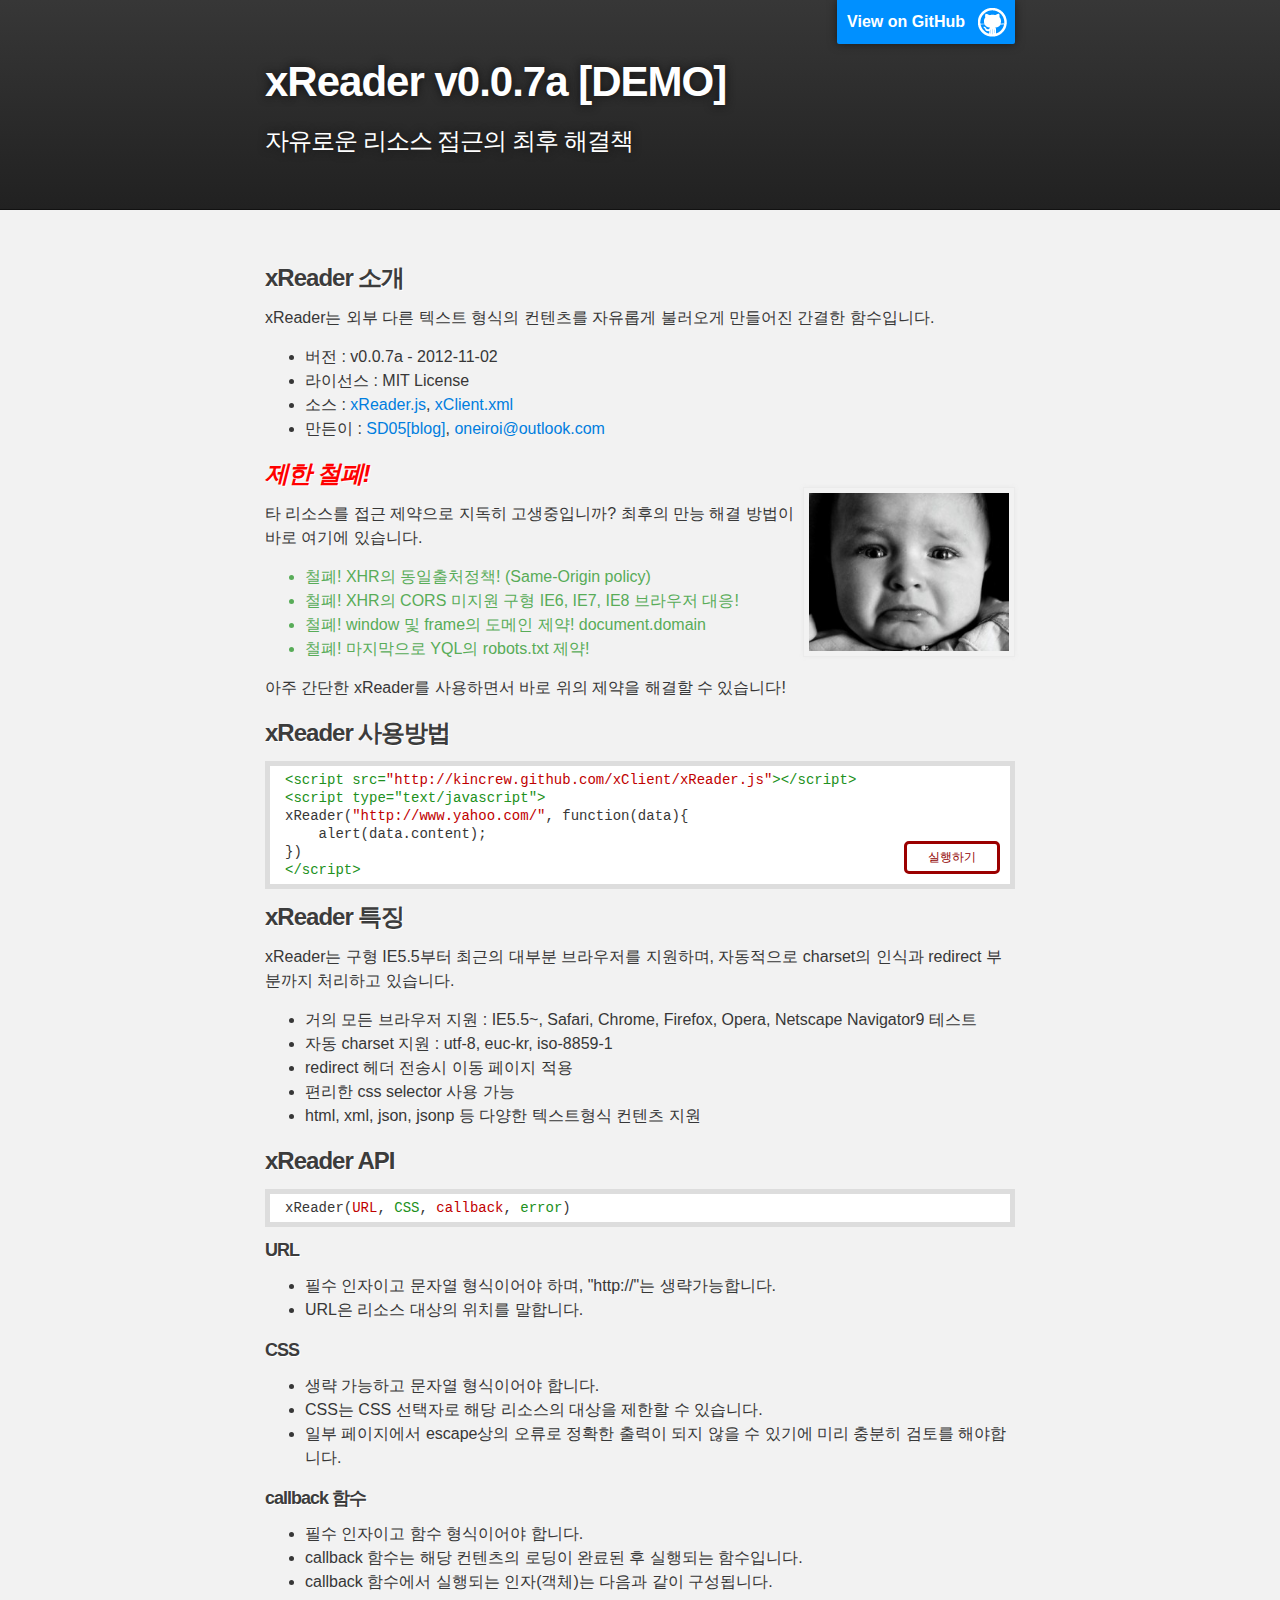
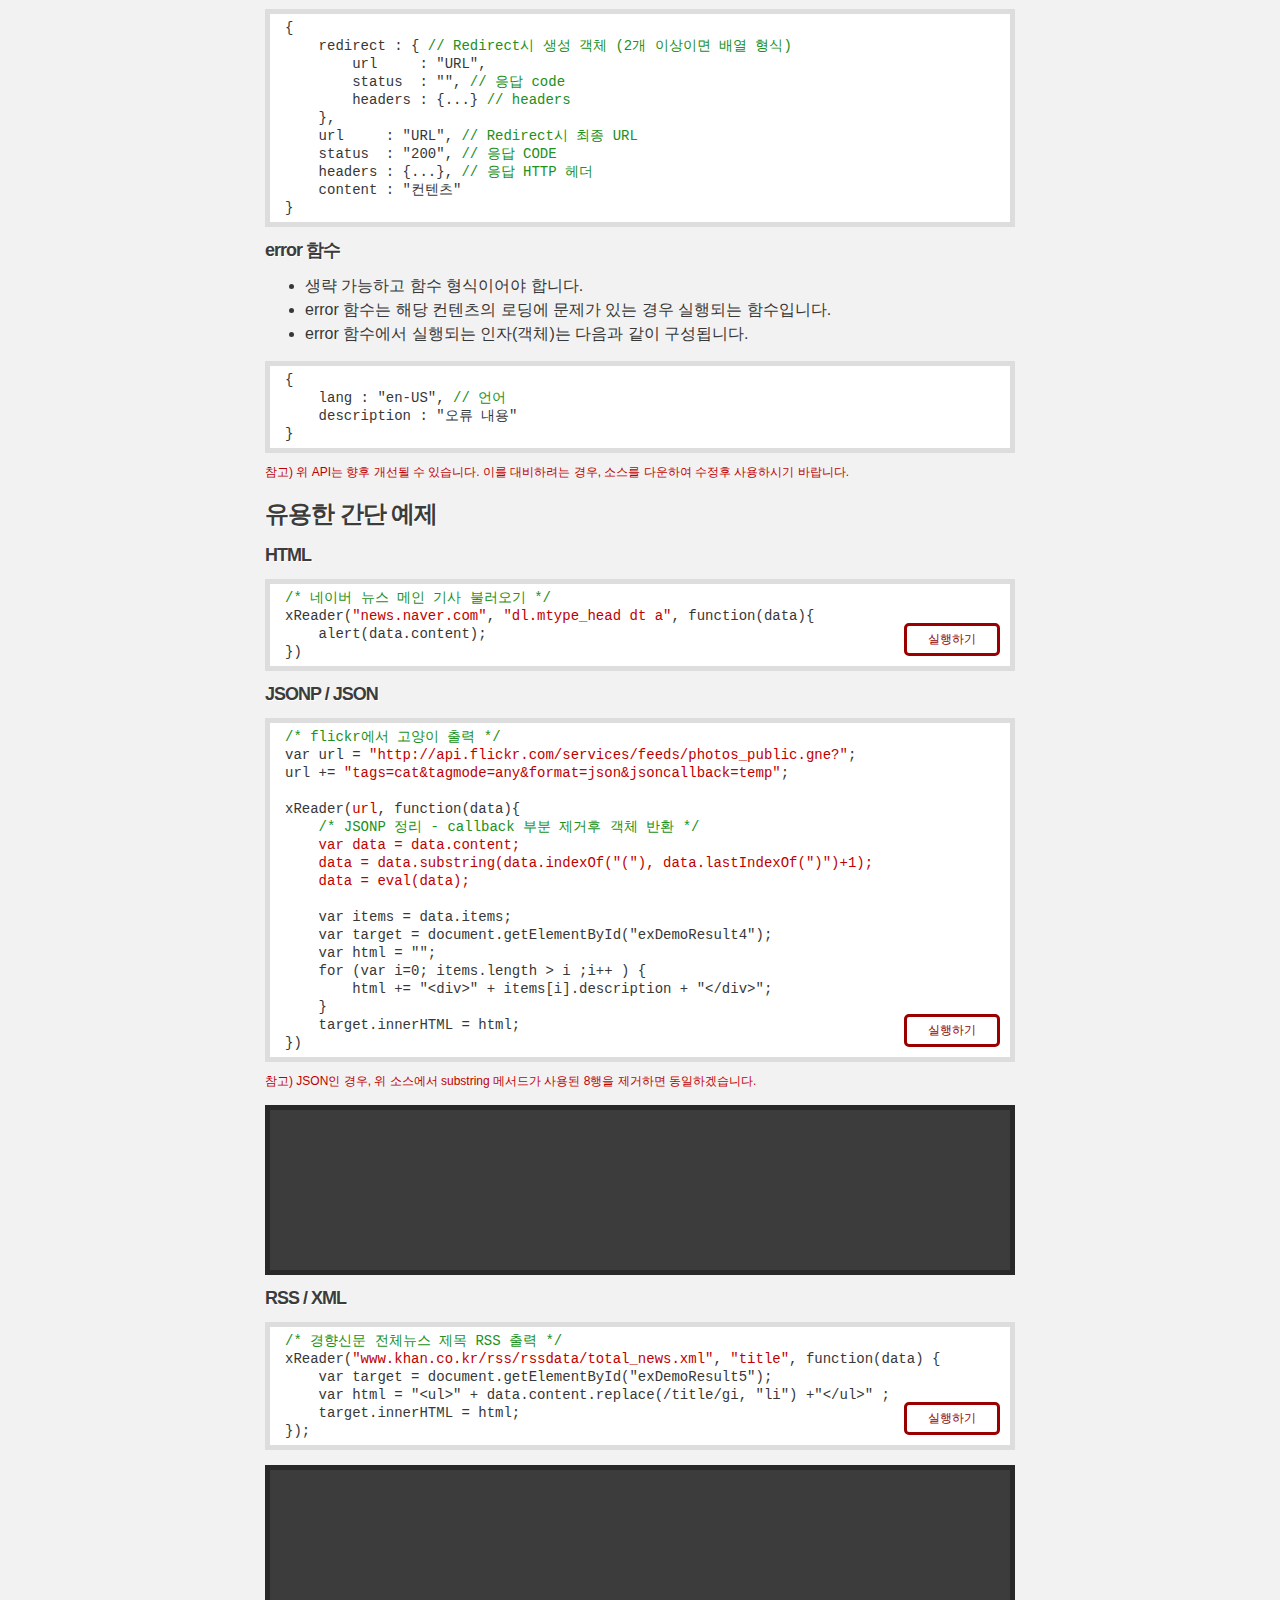
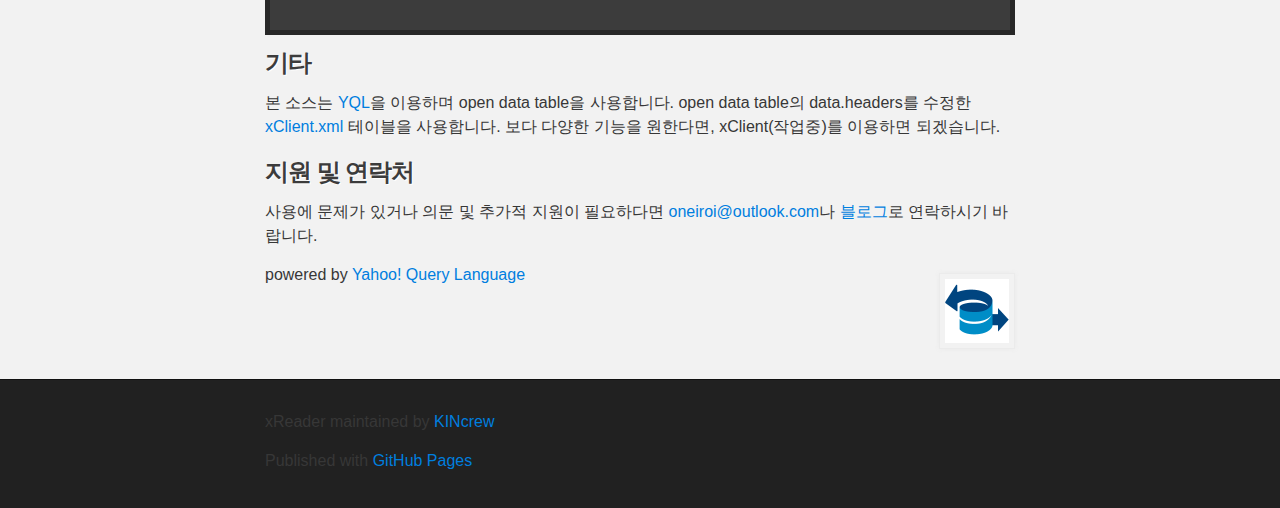
==== commit cd3b397c: "xReader Document Updated!" ====
--- a/xReader.kor.html
+++ b/xReader.kor.html
@@ -40,10 +40,10 @@
 			타 리소스를 접근 제약으로 지독히 고생중입니까? 최후의 만능 해결 방법이 바로 여기에 있습니다.
 		</p>
 		<ul class="strike">
-			<li>철폐! 동일출처정책!</li>
-			<li>철폐! CORS 미지원 구형 IE6, IE7, IE8 브라우저!</li>
-			<li>철폐! 도메인 제약! document.domain</li>
-			<li>철폐! 마지막으로 YQL에서 robots.txt의 제약!</li>
+			<li>철폐! XHR의 동일출처정책! (Same-Origin policy) </li>
+			<li>철폐! XHR의 CORS 미지원 구형 IE6, IE7, IE8 브라우저 대응!</li>
+			<li>철폐! window 및 frame의 도메인 제약! document.domain</li>
+			<li>철폐! 마지막으로 YQL의 robots.txt 제약!</li>
 		</ul>
 		<p> 아주 간단한 xReader를 사용하면서 바로 위의 제약을 해결할 수 있습니다!</p>
 
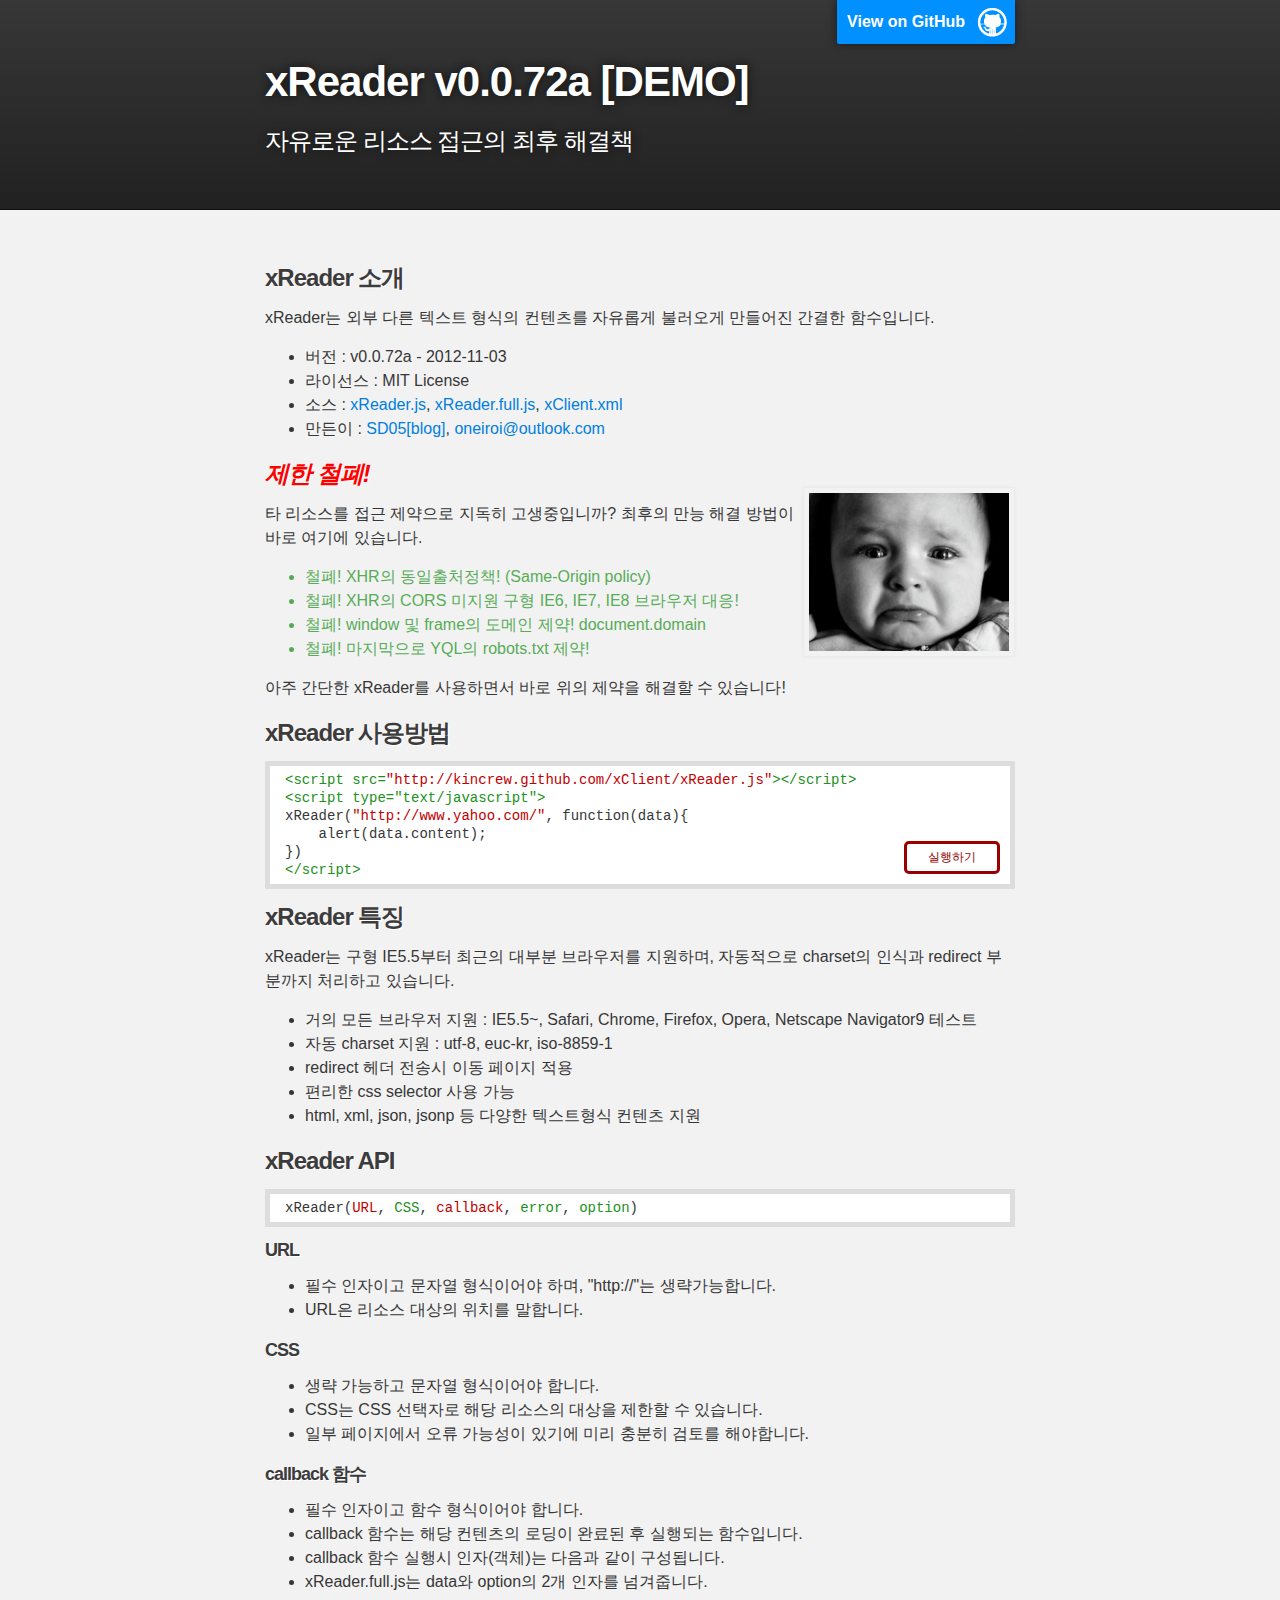
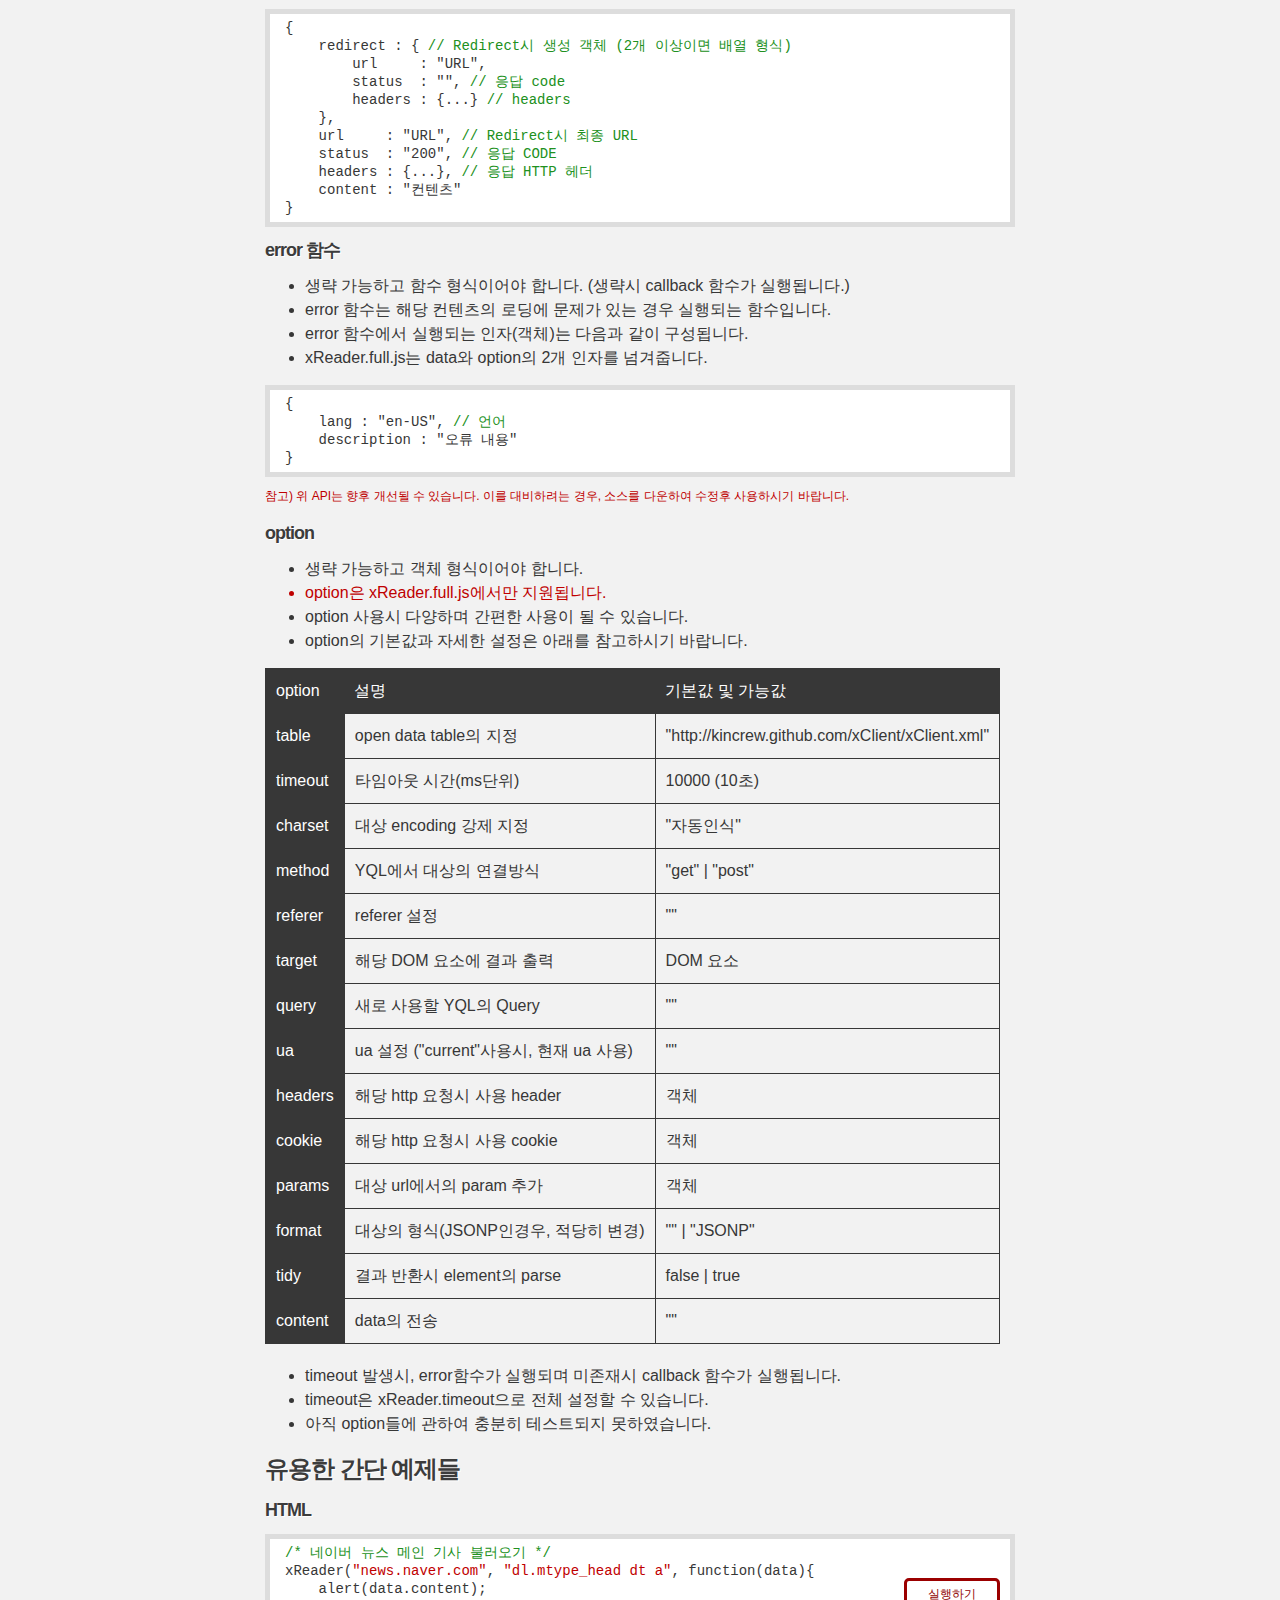
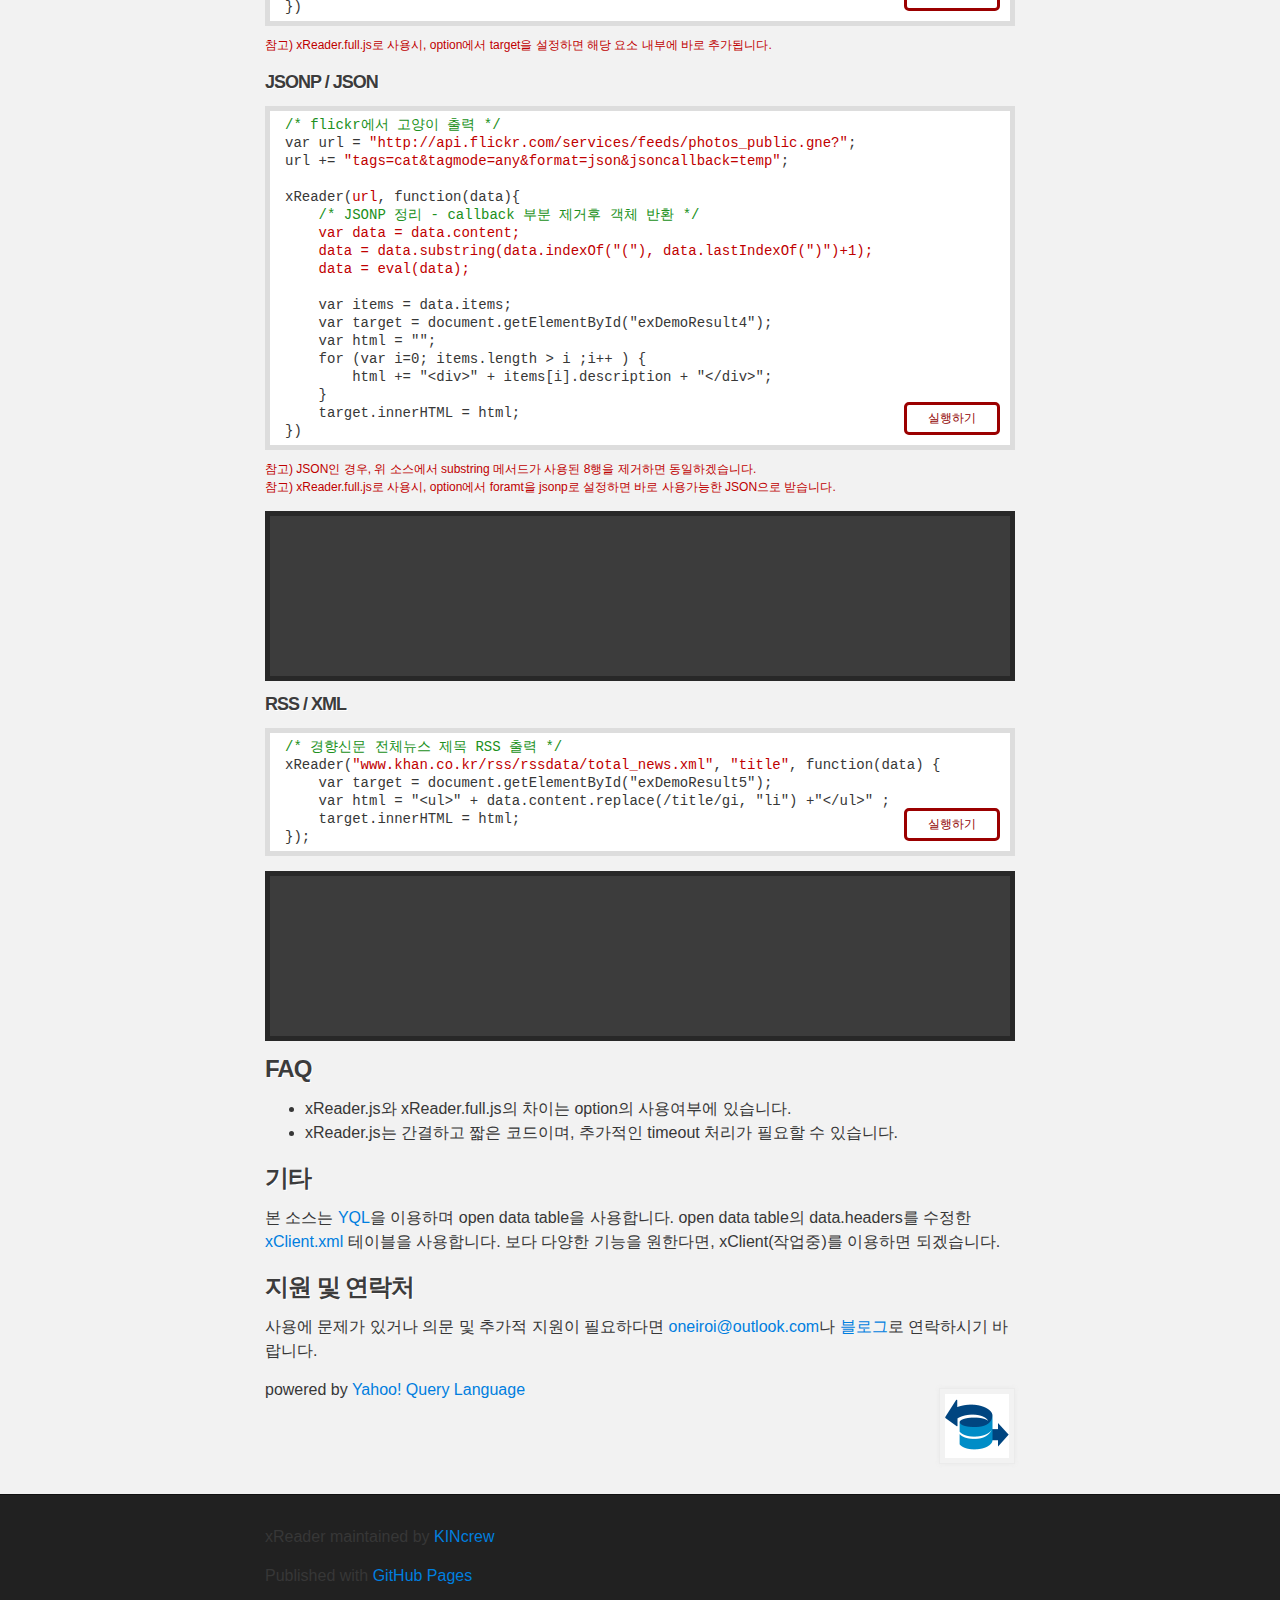
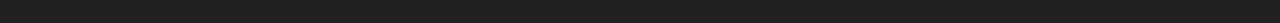
==== commit a971b407: "xReader.full.js Added & Document Updated" ====
--- a/xReader.kor.html
+++ b/xReader.kor.html
@@ -6,8 +6,8 @@
     <meta http-equiv="X-UA-Compatible" content="chrome=1" />
     <meta name="description" content="xReader KOREAN : javascript client engine with YQL" />
     <link rel="stylesheet" type="text/css" media="screen" href="stylesheets/style.ko.xreader.css">
-	<script src="http://ajax.aspnetcdn.com/ajax/jQuery/jquery-1.8.2.min.js" type="text/javascript"></script>
-	<script src="xReader.js" type="text/javascript"></script>
+	<script src="javascripts/jquery.min.js" type="text/javascript"></script>
+	<script src="xReader.full.js" type="text/javascript"></script>
 	<script src="javascripts/xReader.demo.js" type="text/javascript"></script>
     <title>xReader [한국어 데모]</title>
   </head>
@@ -19,7 +19,7 @@
         <div class="inner">
           <a id="forkme_banner" href="https://github.com/kincrew/xClient">View on GitHub</a>
 
-          <h1 id="project_title">xReader v0.0.7a [DEMO]</h1>
+          <h1 id="project_title">xReader v0.0.72a [DEMO]</h1>
           <h2 id="project_tagline">자유로운 리소스 접근의 최후 해결책</h2>
         </div>
     </div>
@@ -30,9 +30,9 @@
 		<h3>xReader 소개</h3>
 		<p>xReader는 외부 다른 텍스트 형식의 컨텐츠를 자유롭게 불러오게 만들어진 간결한 함수입니다. </p>
 		<ul>
-			<li>버전 : v0.0.7a - 2012-11-02</li>
+			<li>버전 : v0.0.72a - 2012-11-03</li>
 			<li>라이선스 : MIT License</li>
-			<li>소스 : <a href="xReader.js" target="_blank">xReader.js</a>, <a href="xClient.xml" target="_blank">xClient.xml</a></li>
+			<li>소스 : <a href="xReader.js" target="_blank">xReader.js</a>, <a href="xReader.full.js" target="_blank">xReader.full.js</a>, <a href="xClient.xml" target="_blank">xClient.xml</a></li>
 			<li>만든이 : <a href="http://bootleg.egloos.com/321865" target="_blank">SD05[blog]</a>, <a href="mailto:oneiroi@outlook.com" target="_blank">oneiroi@outlook.com</a></li>
 		</ul>
 		<h3 style="font-style:italic;color:#FF0000;">제한 철폐!</h3>
@@ -72,7 +72,7 @@
 		<h3>xReader API</h3>
 
 		<div class="exCode">
-			xReader(<span class="rd">URL</span>, <span class="gr">CSS</span>, <span class="rd">callback</span>, <span class="gr">error</span>)<br/>
+			xReader(<span class="rd">URL</span>, <span class="gr">CSS</span>, <span class="rd">callback</span>, <span class="gr">error</span>, <span class="gr"><i>option</i></span>)<br/>
 		</div>
 		<h5> URL </h5>
 		<ul>
@@ -83,13 +83,14 @@
 		<ul>
 			<li>생략 가능하고 문자열 형식이어야 합니다.</li>
 			<li>CSS는 CSS 선택자로 해당 리소스의 대상을 제한할 수 있습니다.</li>
-			<li>일부 페이지에서 escape상의 오류로 정확한 출력이 되지 않을 수 있기에 미리 충분히 검토를 해야합니다. </li>
+			<li>일부 페이지에서 오류 가능성이 있기에 미리 충분히 검토를 해야합니다. </li>
 		</ul>
 		<h5> callback 함수</h5>
 		<ul>
 			<li>필수 인자이고 함수 형식이어야 합니다. </li>
 			<li>callback 함수는 해당 컨텐츠의 로딩이 완료된 후 실행되는 함수입니다.</li>
-			<li>callback 함수에서 실행되는 인자(객체)는 다음과 같이 구성됩니다.</li>
+			<li>callback 함수 실행시 인자(객체)는 다음과 같이 구성됩니다.</li>
+			<li>xReader.full.js는 data와 option의 2개 인자를 넘겨줍니다.</li>
 		</ul>			
 		<div style="margin-top:8px;padding:5px 15px;background:#fff;border:5px solid #ddd; font: 14px/18px 'courier new', monospace">
 			{<br/>
@@ -106,9 +107,10 @@
 		</div>
 		<h5> error 함수</h5>
 		<ul>
-			<li>생략 가능하고 함수 형식이어야 합니다. </li>
+			<li>생략 가능하고 함수 형식이어야 합니다. (생략시 callback 함수가 실행됩니다.)</li>
 			<li>error 함수는 해당 컨텐츠의 로딩에 문제가 있는 경우 실행되는 함수입니다.</li>
 			<li>error 함수에서 실행되는 인자(객체)는 다음과 같이 구성됩니다.</li>
+			<li>xReader.full.js는 data와 option의 2개 인자를 넘겨줍니다.</li>
 		</ul>			
 		<div style="margin-top:8px;padding:5px 15px;background:#fff;border:5px solid #ddd; font: 14px/18px 'courier new', monospace">
 			{<br/>
@@ -116,9 +118,38 @@
 			&nbsp; &nbsp; description : "오류 내용" <br/>
 			}<br/>
 		</div>
-		<p class="fs rd"> 참고) 위 API는 향후 개선될 수 있습니다. 이를 대비하려는 경우, 소스를 다운하여 수정후 사용하시기 바랍니다.</p>
-
-		<h3>유용한 간단 예제</h3>
+		<p class="fs rd"> 참고) 위 API는 향후 개선될 수 있습니다. 이를 대비하려는 경우, 소스를 다운하여 수정후 사용하시기 바랍니다.</p>		
+		<h5> option </h5>
+		<ul>
+			<li>생략 가능하고 객체 형식이어야 합니다.</li>
+			<li class="rd">option은 xReader.full.js에서만 지원됩니다.</li>
+			<li>option 사용시 다양하며 간편한 사용이 될 수 있습니다.</li>
+			<li>option의 기본값과 자세한 설정은 아래를 참고하시기 바랍니다.</li>
+		</ul>
+		<table>
+		<tr><th>option</th><th>설명</th><th>기본값 및 가능값</th></tr>
+		<tr><th>table</th><td> open data table의 지정</td><td>"http://kincrew.github.com/xClient/xClient.xml"</td></tr>
+		<tr><th>timeout</th><td>타임아웃 시간(ms단위)</td><td>10000 (10초)</td></tr>
+		<tr><th>charset</th><td>대상 encoding 강제 지정</td><td>"자동인식"</td></tr>
+		<tr><th>method</th><td>YQL에서 대상의 연결방식 </td><td>"get" | "post"</td></tr>
+		<tr><th>referer</th><td>referer 설정 </td><td>""</td></tr>
+		<tr><th>target</th><td>해당 DOM 요소에 결과 출력</td><td>DOM 요소</td></tr>
+		<tr><th>query</th><td>새로 사용할 YQL의 Query</td><td>""</td></tr>
+		<tr><th>ua</th><td>ua 설정 ("current"사용시, 현재 ua 사용)</td><td>""</td></tr>
+		<tr><th>headers</th><td>해당 http 요청시 사용 header </td><td>객체</td></tr>
+		<tr><th>cookie</th><td>해당 http 요청시 사용 cookie </td><td>객체</td></tr>
+		<tr><th>params</th><td>대상 url에서의 param 추가 </td><td>객체</td></tr>
+		<tr><th>format</th><td>대상의 형식(JSONP인경우, 적당히 변경)</td><td>"" | "JSONP"</td></tr>
+		<tr><th>tidy</th><td>결과 반환시 element의 parse </td><td>false | true </td></tr>
+		<tr><th>content</th><td>data의 전송</td><td>""</td></tr>
+		</table>
+		<ul>
+			<li>timeout 발생시, error함수가 실행되며 미존재시 callback 함수가 실행됩니다.</li>
+			<li>timeout은 xReader.timeout으로 전체 설정할 수 있습니다.</li>
+			<li>아직 option들에 관하여 충분히 테스트되지 못하였습니다.</li>
+		</ul>
+
+		<h3>유용한 간단 예제들</h3>
 
 		<h5>HTML</h5>
 		<div class="exCode">
@@ -127,7 +158,8 @@
 			&nbsp; &nbsp; alert(data.content); <br/>
 			})
 			<div id="exDemo2" class="exButton">실행하기</div>
-		</div>
+		</div>		
+		<p class="fs rd"> 참고) xReader.full.js로 사용시, option에서 target을 설정하면 해당 요소 내부에 바로 추가됩니다.</p>	
 		<!--
 		<h5>JSON</h5>
 		<div class="exCode">
@@ -157,7 +189,10 @@
 			})
 			<div id="exDemo4" class="exButton">실행하기</div>
 		</div>
-		<p class="fs rd"> 참고) JSON인 경우, 위 소스에서 substring 메서드가 사용된 8행을 제거하면 동일하겠습니다. </p>
+		<p class="fs rd"> 
+			참고) JSON인 경우, 위 소스에서 substring 메서드가 사용된 8행을 제거하면 동일하겠습니다.<br/>
+			참고) xReader.full.js로 사용시, option에서 foramt을 jsonp로 설정하면 바로 사용가능한 JSON으로 받습니다. 
+		</p>
 		<div id="exDemoResult4" class="exDemoResult"> 
 		</div>
 		<h5>RSS / XML</h5>
@@ -172,10 +207,17 @@
 		</div>
 		<div id="exDemoResult5" class="exDemoResult"> 
 		</div>
+		<h3>FAQ</h3>
+		<ul>
+			<li>xReader.js와 xReader.full.js의 차이는 option의 사용여부에 있습니다.</li>
+			<li>xReader.js는 간결하고 짧은 코드이며, 추가적인 timeout 처리가 필요할 수 있습니다.</li>
+		</ul>
+		
 
 		
 		<h3>기타</h3>
 		<p>본 소스는 <a href="http://developer.yahoo.com/yql/" target="_blank">YQL</a>을 이용하며 open data table을 사용합니다. open data table의 data.headers를 수정한 <a href="xClient.xml" target="_blank">xClient.xml</a> 테이블을 사용합니다. 보다 다양한 기능을 원한다면, xClient(작업중)를 이용하면 되겠습니다.</p>
+
 
 
 		<h3>지원 및 연락처</h3>
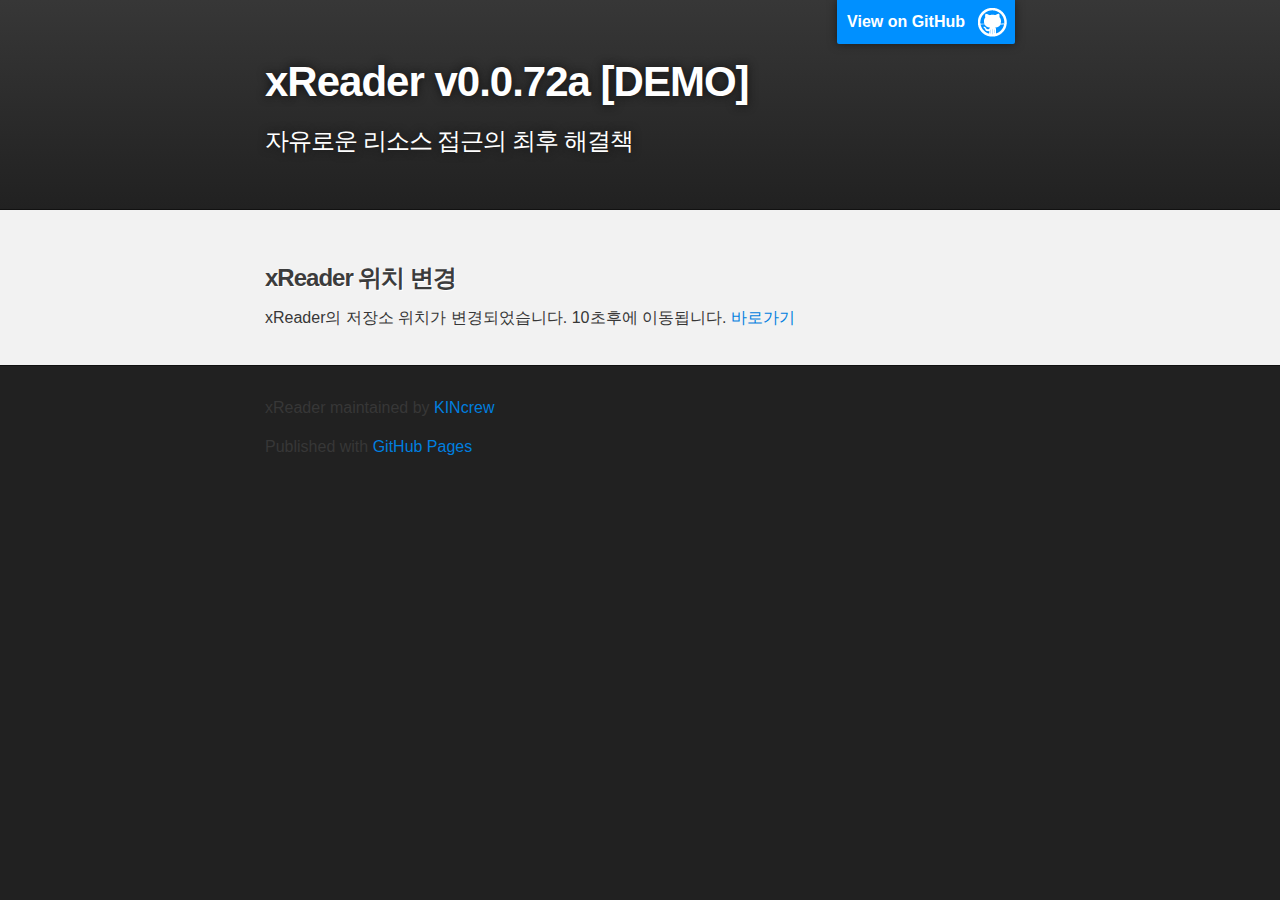
==== commit 02d2c613: "xReader Moved" ====
--- a/xReader.kor.html
+++ b/xReader.kor.html
@@ -6,9 +6,6 @@
     <meta http-equiv="X-UA-Compatible" content="chrome=1" />
     <meta name="description" content="xReader KOREAN : javascript client engine with YQL" />
     <link rel="stylesheet" type="text/css" media="screen" href="stylesheets/style.ko.xreader.css">
-	<script src="javascripts/jquery.min.js" type="text/javascript"></script>
-	<script src="xReader.full.js" type="text/javascript"></script>
-	<script src="javascripts/xReader.demo.js" type="text/javascript"></script>
     <title>xReader [한국어 데모]</title>
   </head>
 
@@ -27,207 +24,18 @@
     <!-- MAIN CONTENT -->
     <div id="main_content_wrap" class="outer">
       <div id="main_content" class="inner">
-		<h3>xReader 소개</h3>
-		<p>xReader는 외부 다른 텍스트 형식의 컨텐츠를 자유롭게 불러오게 만들어진 간결한 함수입니다. </p>
-		<ul>
-			<li>버전 : v0.0.72a - 2012-11-03</li>
-			<li>라이선스 : MIT License</li>
-			<li>소스 : <a href="xReader.js" target="_blank">xReader.js</a>, <a href="xReader.full.js" target="_blank">xReader.full.js</a>, <a href="xClient.xml" target="_blank">xClient.xml</a></li>
-			<li>만든이 : <a href="http://bootleg.egloos.com/321865" target="_blank">SD05[blog]</a>, <a href="mailto:oneiroi@outlook.com" target="_blank">oneiroi@outlook.com</a></li>
-		</ul>
-		<h3 style="font-style:italic;color:#FF0000;">제한 철폐!</h3>
-		<p><img src="images/baby.jpg" style="float:right;width:200px;margin-top:-15px;"/>
-			타 리소스를 접근 제약으로 지독히 고생중입니까? 최후의 만능 해결 방법이 바로 여기에 있습니다.
-		</p>
-		<ul class="strike">
-			<li>철폐! XHR의 동일출처정책! (Same-Origin policy) </li>
-			<li>철폐! XHR의 CORS 미지원 구형 IE6, IE7, IE8 브라우저 대응!</li>
-			<li>철폐! window 및 frame의 도메인 제약! document.domain</li>
-			<li>철폐! 마지막으로 YQL의 robots.txt 제약!</li>
-		</ul>
-		<p> 아주 간단한 xReader를 사용하면서 바로 위의 제약을 해결할 수 있습니다!</p>
-
-		<h3>xReader 사용방법</h3>
-
-		<div class="exCode">
-			<span class="gr">&lt;script src=<span class="rd">"http://kincrew.github.com/xClient/xReader.js"</span>>&lt;/script></span> <br/>
-			<span class="gr">&lt;script type="text/javascript"></span> <br/>
-			xReader(<span class="rd">"http://www.yahoo.com/"</span>, function(data){ <br/>
-			&nbsp; &nbsp; alert(data.content); <br/>
-			})<br/>
-			<div id="exDemo1" class="exButton">실행하기</div>
-			<span class="gr">&lt;/script></span>
-		</div>
-
-		<h3>xReader 특징</h3>
-		<p>xReader는 구형 IE5.5부터 최근의 대부분 브라우저를 지원하며, 자동적으로 charset의 인식과 redirect 부분까지 처리하고 있습니다.</p>
-		<ul>
-			<li>거의 모든 브라우저 지원 : IE5.5~, Safari, Chrome, Firefox, Opera, Netscape Navigator9 테스트</li>
-			<li>자동 charset 지원 : utf-8, euc-kr, iso-8859-1 </li>
-			<li>redirect 헤더 전송시 이동 페이지 적용</li>
-			<li>편리한 css selector 사용 가능 </li>
-			<li>html, xml, json, jsonp 등 다양한 텍스트형식 컨텐츠 지원</li>
-		</ul>
-
-		<h3>xReader API</h3>
-
-		<div class="exCode">
-			xReader(<span class="rd">URL</span>, <span class="gr">CSS</span>, <span class="rd">callback</span>, <span class="gr">error</span>, <span class="gr"><i>option</i></span>)<br/>
-		</div>
-		<h5> URL </h5>
-		<ul>
-			<li>필수 인자이고 문자열 형식이어야 하며, "http://"는 생략가능합니다. </li>
-			<li>URL은 리소스 대상의 위치를 말합니다. </li>
-		</ul>
-		<h5> CSS </h5>
-		<ul>
-			<li>생략 가능하고 문자열 형식이어야 합니다.</li>
-			<li>CSS는 CSS 선택자로 해당 리소스의 대상을 제한할 수 있습니다.</li>
-			<li>일부 페이지에서 오류 가능성이 있기에 미리 충분히 검토를 해야합니다. </li>
-		</ul>
-		<h5> callback 함수</h5>
-		<ul>
-			<li>필수 인자이고 함수 형식이어야 합니다. </li>
-			<li>callback 함수는 해당 컨텐츠의 로딩이 완료된 후 실행되는 함수입니다.</li>
-			<li>callback 함수 실행시 인자(객체)는 다음과 같이 구성됩니다.</li>
-			<li>xReader.full.js는 data와 option의 2개 인자를 넘겨줍니다.</li>
-		</ul>			
-		<div style="margin-top:8px;padding:5px 15px;background:#fff;border:5px solid #ddd; font: 14px/18px 'courier new', monospace">
-			{<br/>
-			&nbsp; &nbsp; redirect : {	<span class="gr">// Redirect시 생성 객체 (2개 이상이면 배열 형식)</span><br/>
-			&nbsp; &nbsp; &nbsp; &nbsp; url &nbsp;  &nbsp; : "URL", <br/>
-			&nbsp; &nbsp; &nbsp; &nbsp; status &nbsp;: "", <span class="gr">// 응답 code</span><br/>
-			&nbsp; &nbsp; &nbsp; &nbsp; headers : {...} <span class="gr">// headers</span><br/>
-			&nbsp; &nbsp; },<br/>
-			&nbsp; &nbsp; url &nbsp;  &nbsp; : "URL", <span class="gr">// Redirect시 최종 URL</span> <br/>
-			&nbsp; &nbsp; status &nbsp;: "200", <span class="gr">// 응답 CODE</span> <br/>
-			&nbsp; &nbsp; headers : {...}, <span class="gr">// 응답 HTTP 헤더</span><br/>
-			&nbsp; &nbsp; content : "컨텐츠" <br/>
-			}<br/>
-		</div>
-		<h5> error 함수</h5>
-		<ul>
-			<li>생략 가능하고 함수 형식이어야 합니다. (생략시 callback 함수가 실행됩니다.)</li>
-			<li>error 함수는 해당 컨텐츠의 로딩에 문제가 있는 경우 실행되는 함수입니다.</li>
-			<li>error 함수에서 실행되는 인자(객체)는 다음과 같이 구성됩니다.</li>
-			<li>xReader.full.js는 data와 option의 2개 인자를 넘겨줍니다.</li>
-		</ul>			
-		<div style="margin-top:8px;padding:5px 15px;background:#fff;border:5px solid #ddd; font: 14px/18px 'courier new', monospace">
-			{<br/>
-			&nbsp; &nbsp; lang : "en-US", <span class="gr">// 언어</span> <br/>
-			&nbsp; &nbsp; description : "오류 내용" <br/>
-			}<br/>
-		</div>
-		<p class="fs rd"> 참고) 위 API는 향후 개선될 수 있습니다. 이를 대비하려는 경우, 소스를 다운하여 수정후 사용하시기 바랍니다.</p>		
-		<h5> option </h5>
-		<ul>
-			<li>생략 가능하고 객체 형식이어야 합니다.</li>
-			<li class="rd">option은 xReader.full.js에서만 지원됩니다.</li>
-			<li>option 사용시 다양하며 간편한 사용이 될 수 있습니다.</li>
-			<li>option의 기본값과 자세한 설정은 아래를 참고하시기 바랍니다.</li>
-		</ul>
-		<table>
-		<tr><th>option</th><th>설명</th><th>기본값 및 가능값</th></tr>
-		<tr><th>table</th><td> open data table의 지정</td><td>"http://kincrew.github.com/xClient/xClient.xml"</td></tr>
-		<tr><th>timeout</th><td>타임아웃 시간(ms단위)</td><td>10000 (10초)</td></tr>
-		<tr><th>charset</th><td>대상 encoding 강제 지정</td><td>"자동인식"</td></tr>
-		<tr><th>method</th><td>YQL에서 대상의 연결방식 </td><td>"get" | "post"</td></tr>
-		<tr><th>referer</th><td>referer 설정 </td><td>""</td></tr>
-		<tr><th>target</th><td>해당 DOM 요소에 결과 출력</td><td>DOM 요소</td></tr>
-		<tr><th>query</th><td>새로 사용할 YQL의 Query</td><td>""</td></tr>
-		<tr><th>ua</th><td>ua 설정 ("current"사용시, 현재 ua 사용)</td><td>""</td></tr>
-		<tr><th>headers</th><td>해당 http 요청시 사용 header </td><td>객체</td></tr>
-		<tr><th>cookie</th><td>해당 http 요청시 사용 cookie </td><td>객체</td></tr>
-		<tr><th>params</th><td>대상 url에서의 param 추가 </td><td>객체</td></tr>
-		<tr><th>format</th><td>대상의 형식(JSONP인경우, 적당히 변경)</td><td>"" | "JSONP"</td></tr>
-		<tr><th>tidy</th><td>결과 반환시 element의 parse </td><td>false | true </td></tr>
-		<tr><th>content</th><td>data의 전송</td><td>""</td></tr>
-		</table>
-		<ul>
-			<li>timeout 발생시, error함수가 실행되며 미존재시 callback 함수가 실행됩니다.</li>
-			<li>timeout은 xReader.timeout으로 전체 설정할 수 있습니다.</li>
-			<li>아직 option들에 관하여 충분히 테스트되지 못하였습니다.</li>
-		</ul>
-
-		<h3>유용한 간단 예제들</h3>
-
-		<h5>HTML</h5>
-		<div class="exCode">
-			<span class="gr">/* 네이버 뉴스 메인 기사 불러오기 */</span><br/>
-			xReader(<span class="rd">"news.naver.com"</span>, <span class="rd">"dl.mtype_head dt a"</span>, function(data){ <br/>
-			&nbsp; &nbsp; alert(data.content); <br/>
-			})
-			<div id="exDemo2" class="exButton">실행하기</div>
-		</div>		
-		<p class="fs rd"> 참고) xReader.full.js로 사용시, option에서 target을 설정하면 해당 요소 내부에 바로 추가됩니다.</p>	
-		<!--
-		<h5>JSON</h5>
-		<div class="exCode">
-			xReader(<span class="rd">"kincrew.github.com/xClient/scripts/jsonTest.json"</span>, function(data){ <br/>
-			&nbsp; &nbsp; alert(data.content); <br/>
-			})
-			<div id="exDemo3" class="exButton">실행하기</div>
-		</div>
-		-->
-		<h5>JSONP / JSON</h5>
-		<div class="exCode">
-			<span class="gr">/* flickr에서 고양이 출력 */</span><br/>
-			var url = <span class="rd">"http://api.flickr.com/services/feeds/photos_public.gne?"</span>; <br/>
-			url += <span class="rd">"tags=cat&tagmode=any&format=json&jsoncallback=temp"</span>; <br/><br/>
-			xReader(<span class="rd">url</span>, function(data){ <br/>
-			&nbsp; &nbsp; <span class="gr">/* JSONP 정리 - callback 부분 제거후 객체 반환 */</span><br/>
-			&nbsp; &nbsp; <span class="rd">var data = data.content;<br/>
-			&nbsp; &nbsp; data = data.substring(data.indexOf("("), data.lastIndexOf(")")+1); <br/>
-			&nbsp; &nbsp; data = eval(data); </span><br/><br/>
-			&nbsp; &nbsp; var items = data.items; <br/>
-			&nbsp; &nbsp; var target = document.getElementById("exDemoResult4"); <br/>
-			&nbsp; &nbsp; var html = ""; <br/>
-			&nbsp; &nbsp; for (var i=0; items.length > i ;i++ ) { <br/>
-			&nbsp; &nbsp; &nbsp; &nbsp; html += "&lt;div>" + items[i].description + "&lt;/div>"; <br/>
-			&nbsp; &nbsp; } <br/>
-			&nbsp; &nbsp; target.innerHTML = html; <br/>
-			})
-			<div id="exDemo4" class="exButton">실행하기</div>
-		</div>
-		<p class="fs rd"> 
-			참고) JSON인 경우, 위 소스에서 substring 메서드가 사용된 8행을 제거하면 동일하겠습니다.<br/>
-			참고) xReader.full.js로 사용시, option에서 foramt을 jsonp로 설정하면 바로 사용가능한 JSON으로 받습니다. 
-		</p>
-		<div id="exDemoResult4" class="exDemoResult"> 
-		</div>
-		<h5>RSS / XML</h5>
-		<div class="exCode">
-			<span class="gr">/* 경향신문 전체뉴스 제목 RSS 출력 */</span><br/>
-			xReader(<span class="rd">"www.khan.co.kr/rss/rssdata/total_news.xml"</span>, <span class="rd">"title"</span>, function(data) {<br/>
-			&nbsp; &nbsp; var target = document.getElementById("exDemoResult5");<br/>
-			&nbsp; &nbsp; var html = "&lt;ul>" + data.content.replace(/title/gi, "li") +"&lt;/ul>" ;<br/>
-			&nbsp; &nbsp; target.innerHTML = html;<br/>
-			});
-			<div id="exDemo5" class="exButton">실행하기</div>
-		</div>
-		<div id="exDemoResult5" class="exDemoResult"> 
-		</div>
-		<h3>FAQ</h3>
-		<ul>
-			<li>xReader.js와 xReader.full.js의 차이는 option의 사용여부에 있습니다.</li>
-			<li>xReader.js는 간결하고 짧은 코드이며, 추가적인 timeout 처리가 필요할 수 있습니다.</li>
-		</ul>
-		
-
-		
-		<h3>기타</h3>
-		<p>본 소스는 <a href="http://developer.yahoo.com/yql/" target="_blank">YQL</a>을 이용하며 open data table을 사용합니다. open data table의 data.headers를 수정한 <a href="xClient.xml" target="_blank">xClient.xml</a> 테이블을 사용합니다. 보다 다양한 기능을 원한다면, xClient(작업중)를 이용하면 되겠습니다.</p>
-
-
-
-		<h3>지원 및 연락처</h3>
-
-		<p>사용에 문제가 있거나 의문 및 추가적 지원이 필요하다면 <a href="mailto:oneiroi@outlook.com">oneiroi@outlook.com</a>나 <a href="http://bootleg.egloos.com/321865" target="_blank">블로그</a>로 연락하시기 바랍니다.</p>
-
-
-		<img src="images/yql.gif" style="float:right;width:64px;"/> powered by <a href="http://developer.yahoo.com/yql/" target="_blank">Yahoo! Query Language</a>
-		<div class="clear"></div>
-
+		<h3>xReader 위치 변경</h3>
+		<p> xReader의 저장소 위치가 변경되었습니다. <span id="sec">10</span>초후에 이동됩니다. <a href="http://kincrew.github.com/xReader/xReader.kor.html">바로가기</a> </p>
+		<script type="text/javascript">
+			var sec  = document.getElementById("sec");
+			var left = 10;
+			setInterval( function(){
+				sec.innerHTML = (--left);
+			}, 1000);
+			setTimeout(function(){
+				location.href = "http://kincrew.github.com/xReader/xReader.kor.html";
+			}, 10000);
+		</script>
       </div>
     </div>
 
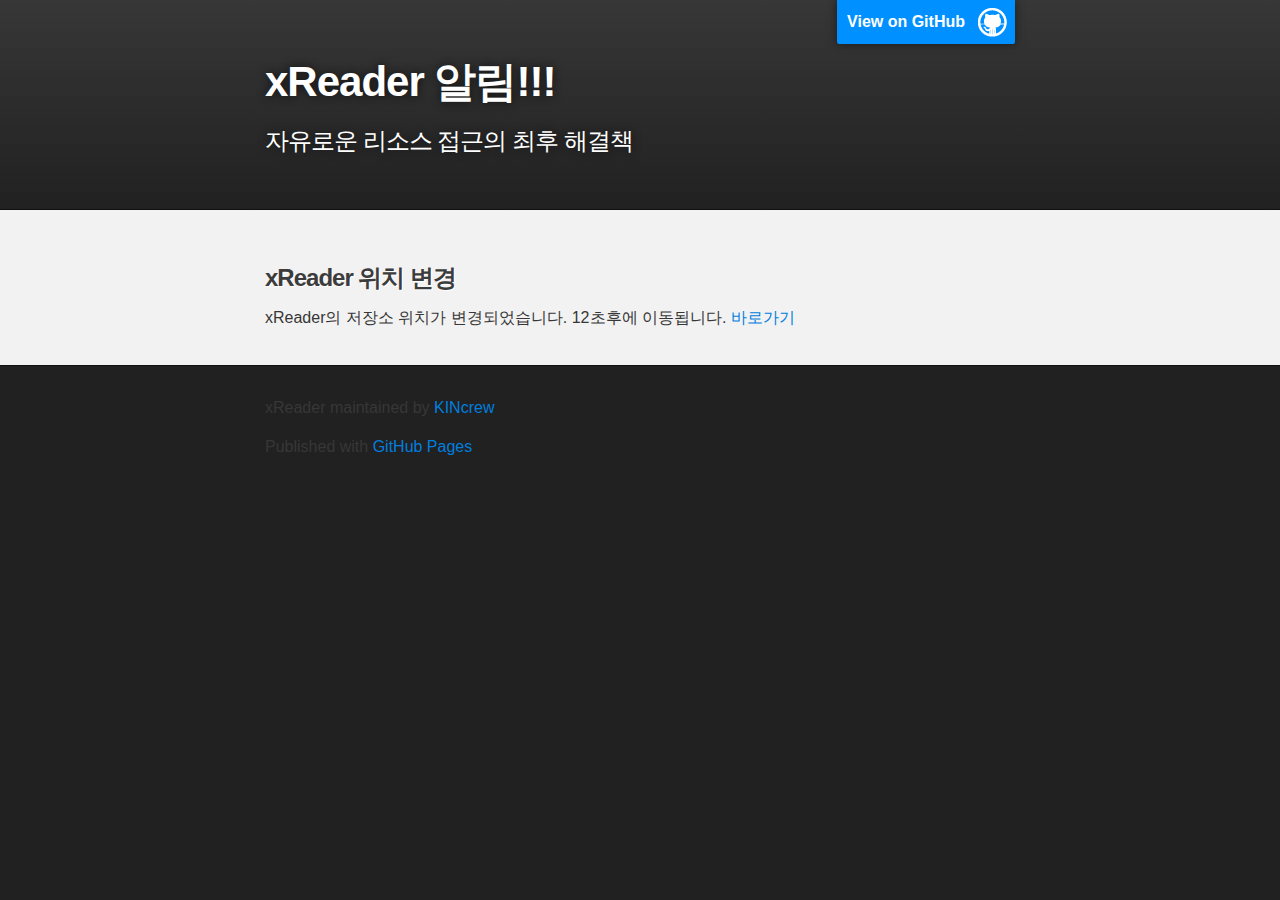
==== commit ff20d973: "title changed" ====
--- a/xReader.kor.html
+++ b/xReader.kor.html
@@ -16,7 +16,7 @@
         <div class="inner">
           <a id="forkme_banner" href="https://github.com/kincrew/xClient">View on GitHub</a>
 
-          <h1 id="project_title">xReader v0.0.72a [DEMO]</h1>
+          <h1 id="project_title">xReader 알림!!!</h1>
           <h2 id="project_tagline">자유로운 리소스 접근의 최후 해결책</h2>
         </div>
     </div>
@@ -25,10 +25,10 @@
     <div id="main_content_wrap" class="outer">
       <div id="main_content" class="inner">
 		<h3>xReader 위치 변경</h3>
-		<p> xReader의 저장소 위치가 변경되었습니다. <span id="sec">10</span>초후에 이동됩니다. <a href="http://kincrew.github.com/xReader/xReader.kor.html">바로가기</a> </p>
+		<p> xReader의 저장소 위치가 변경되었습니다. <span id="sec">12</span>초후에 이동됩니다. <a href="http://kincrew.github.com/xReader/xReader.kor.html">바로가기</a> </p>
 		<script type="text/javascript">
 			var sec  = document.getElementById("sec");
-			var left = 10;
+			var left = 12;
 			setInterval( function(){
 				sec.innerHTML = (--left);
 			}, 1000);
